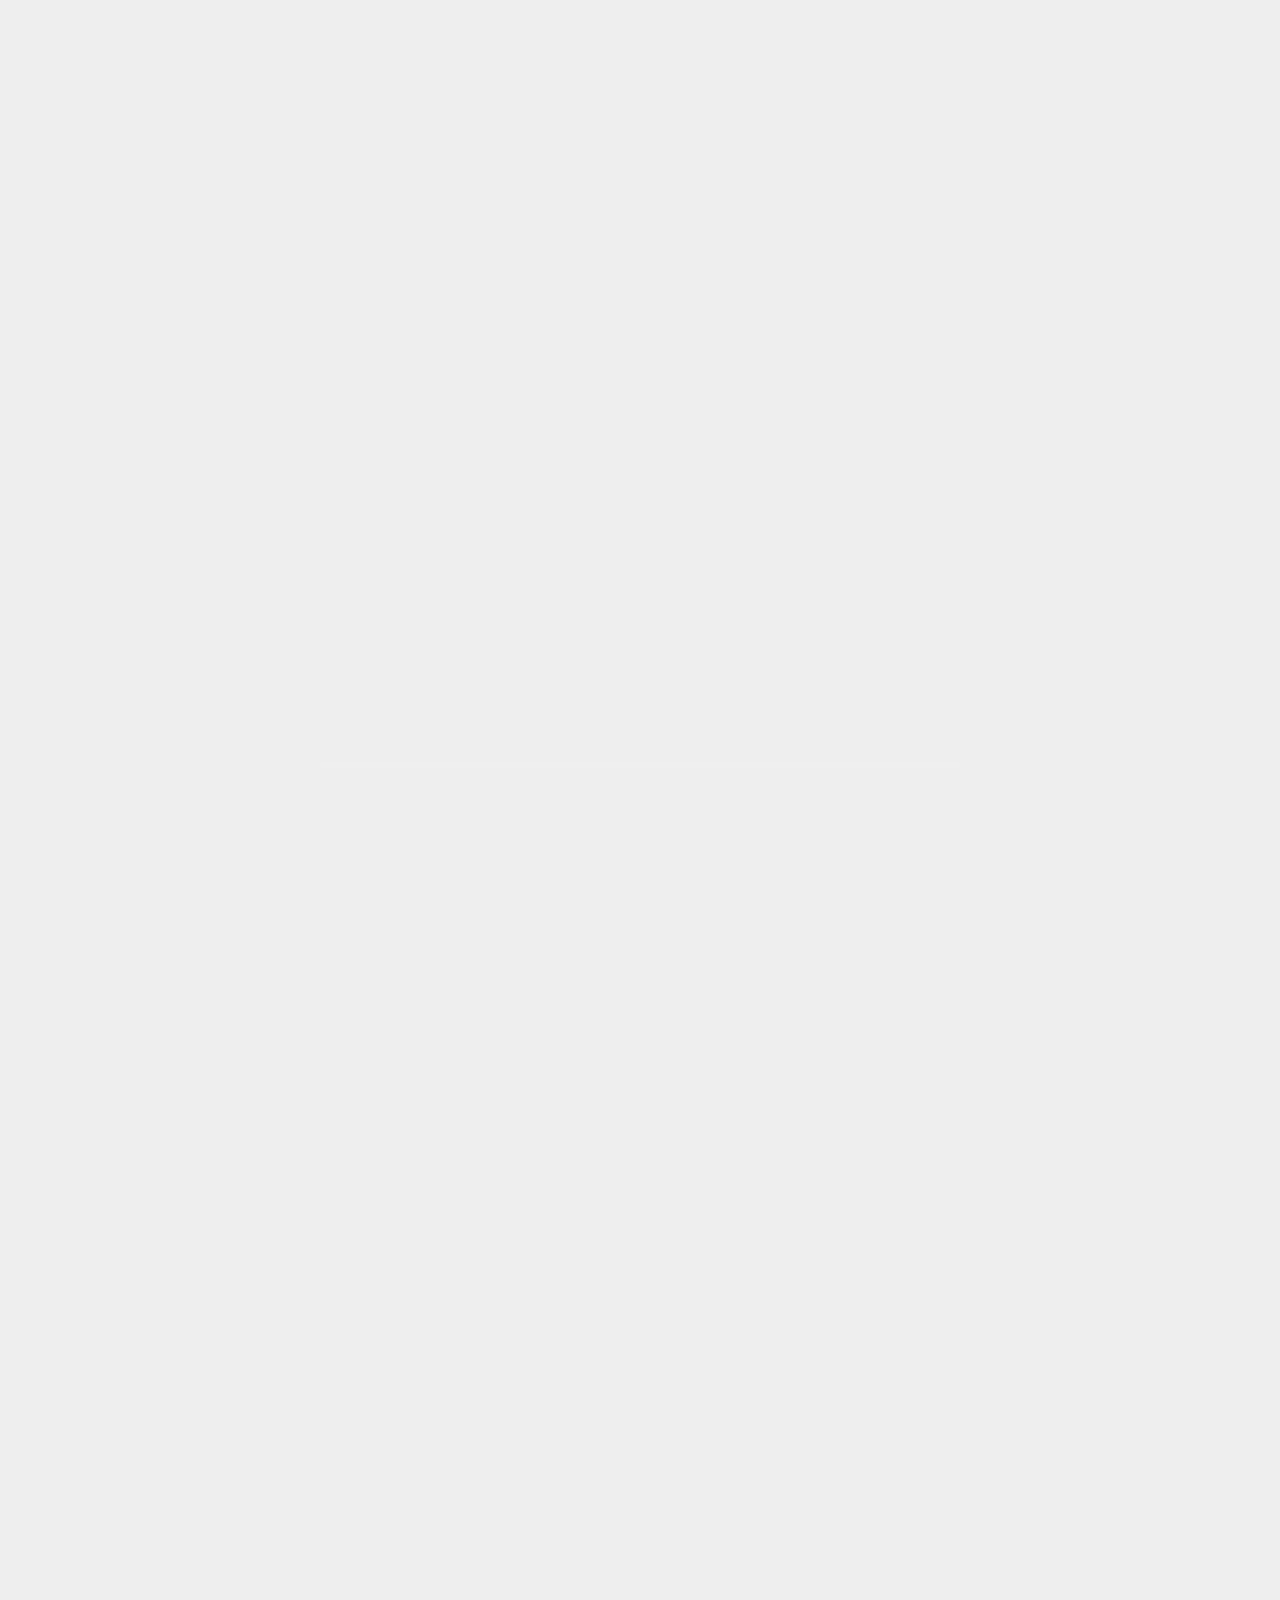
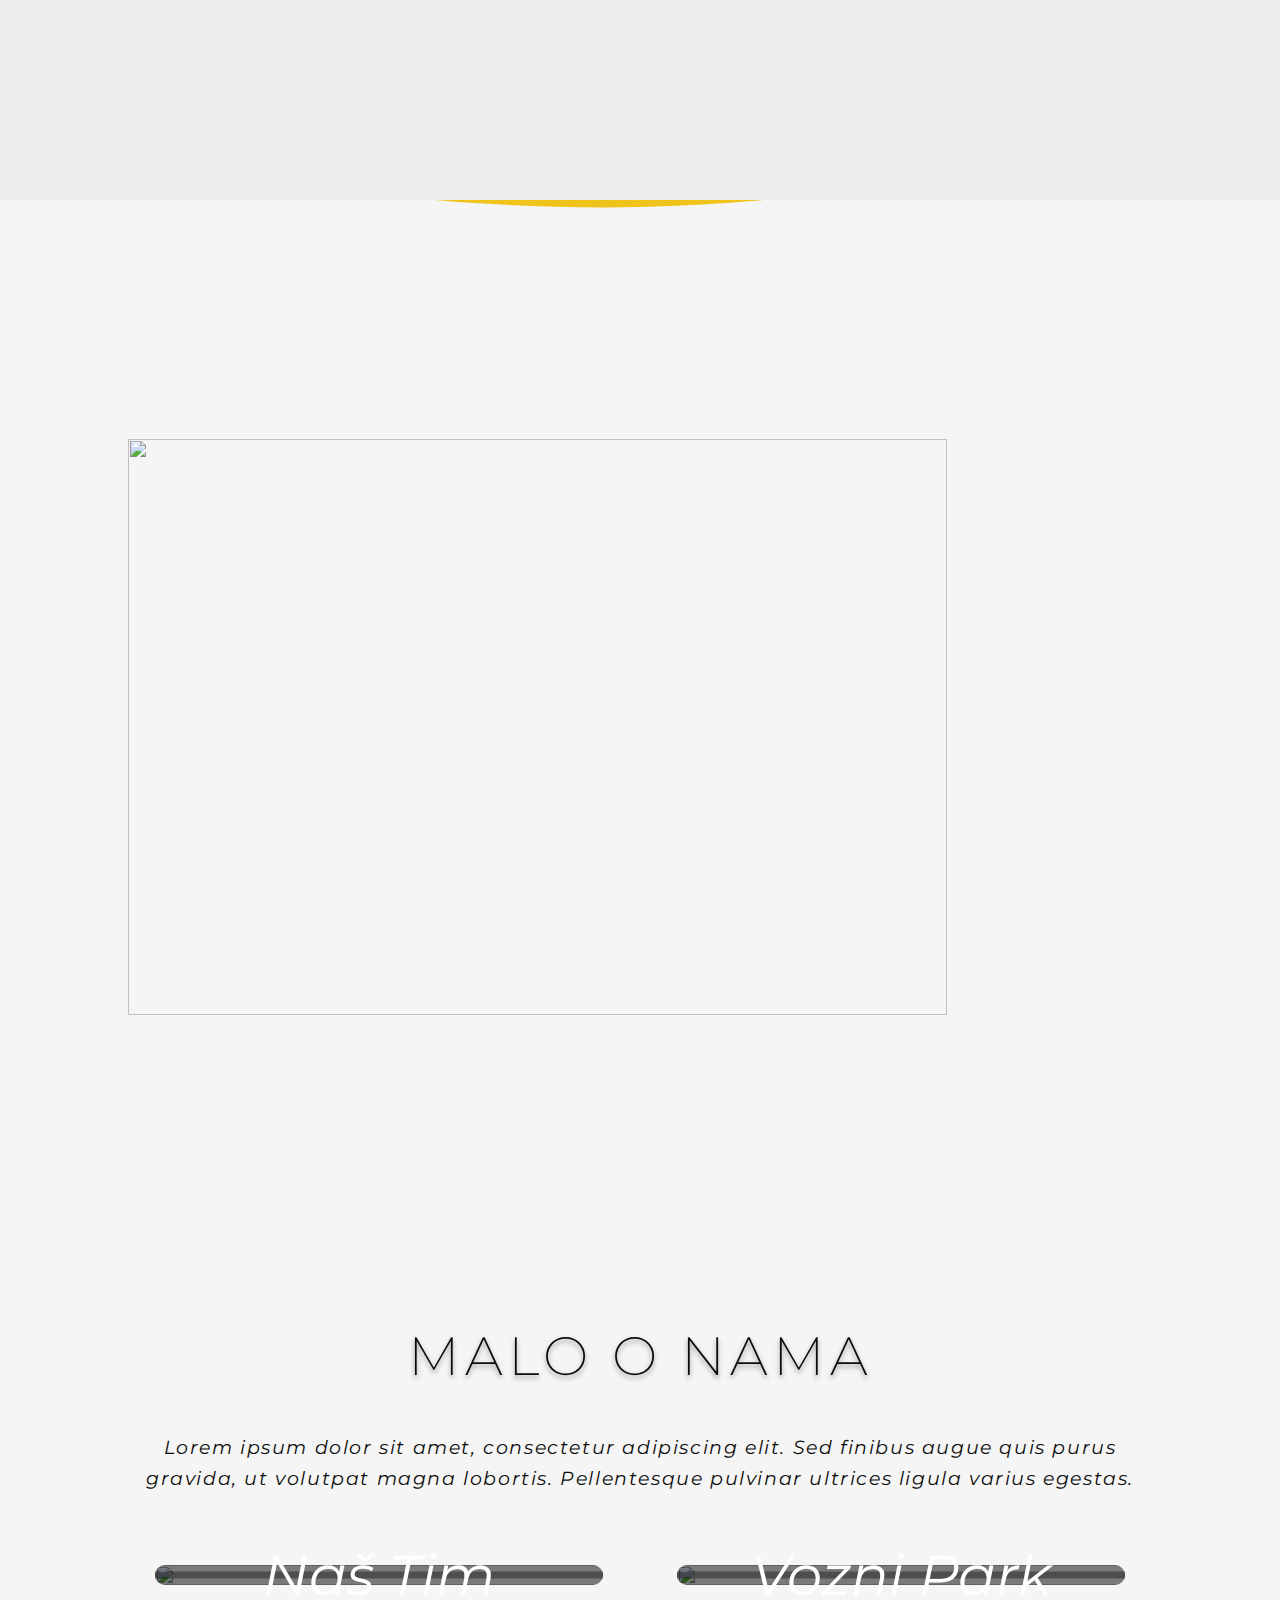
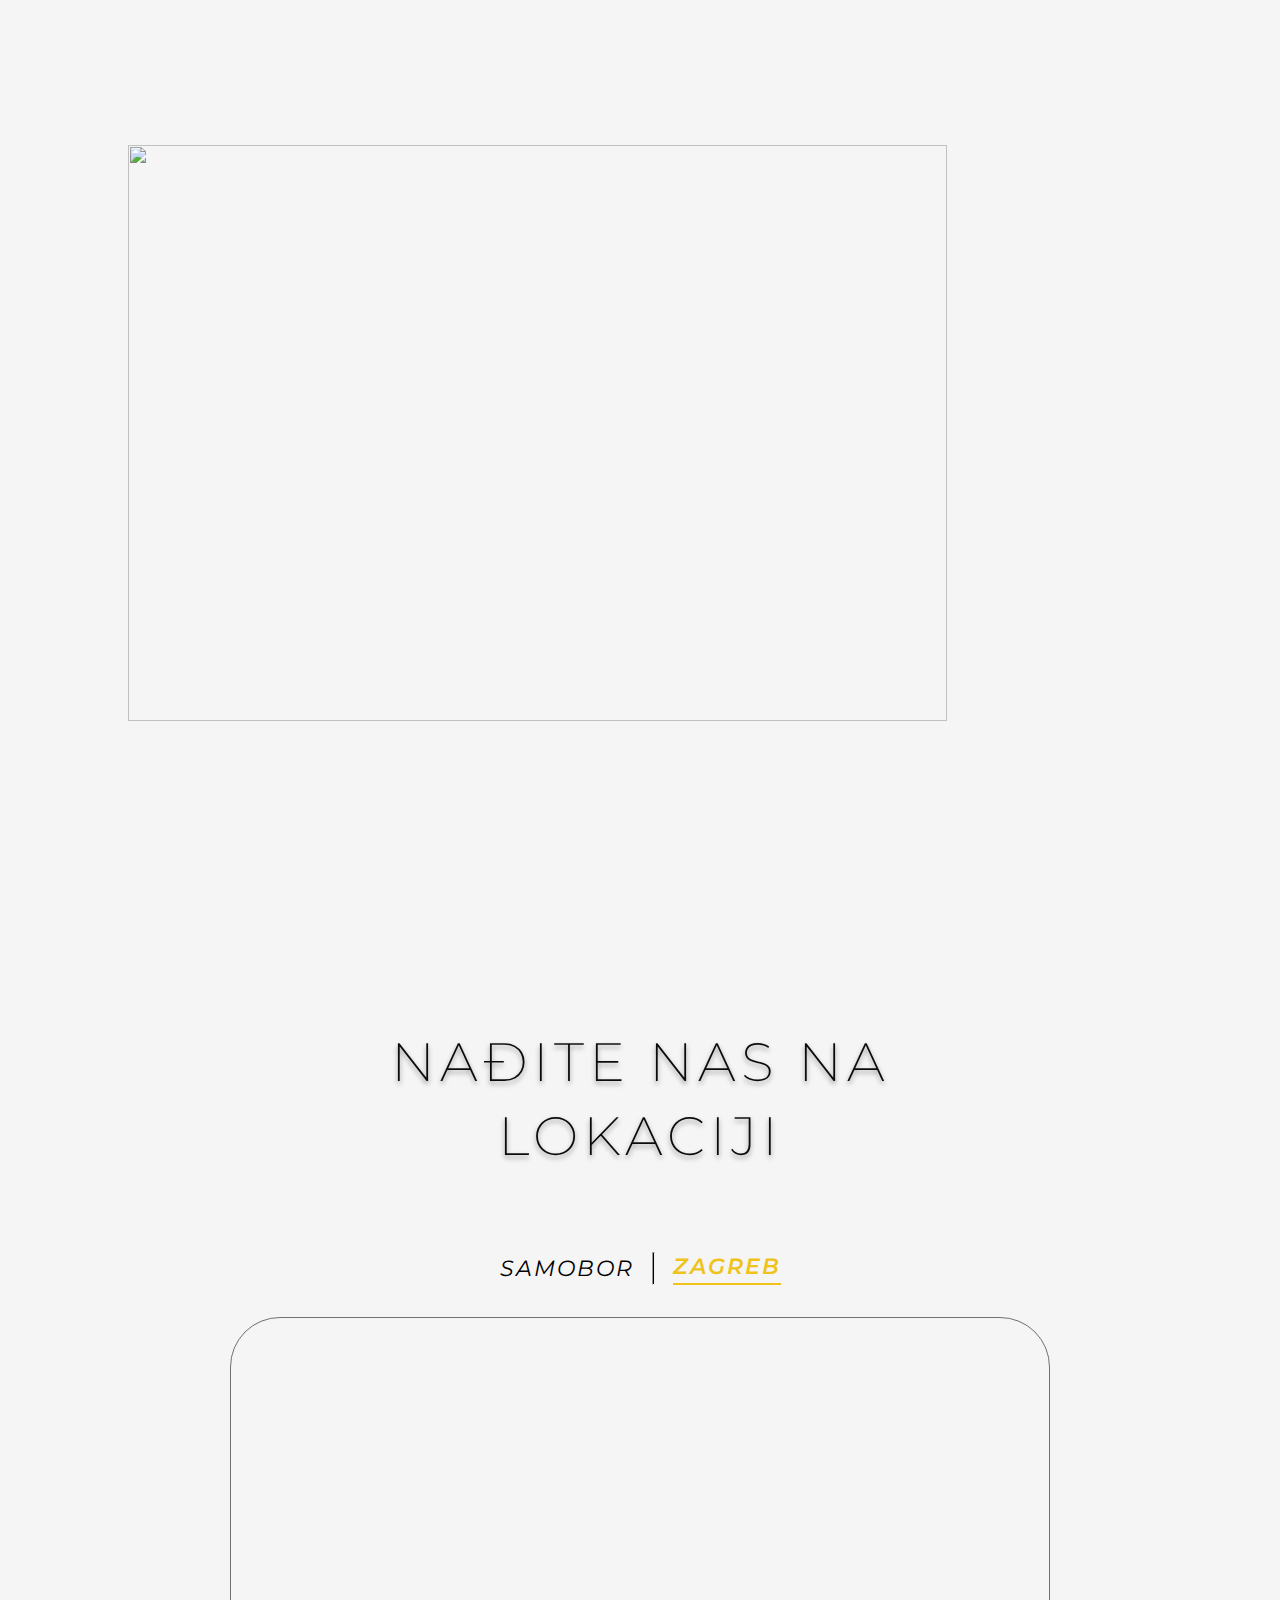
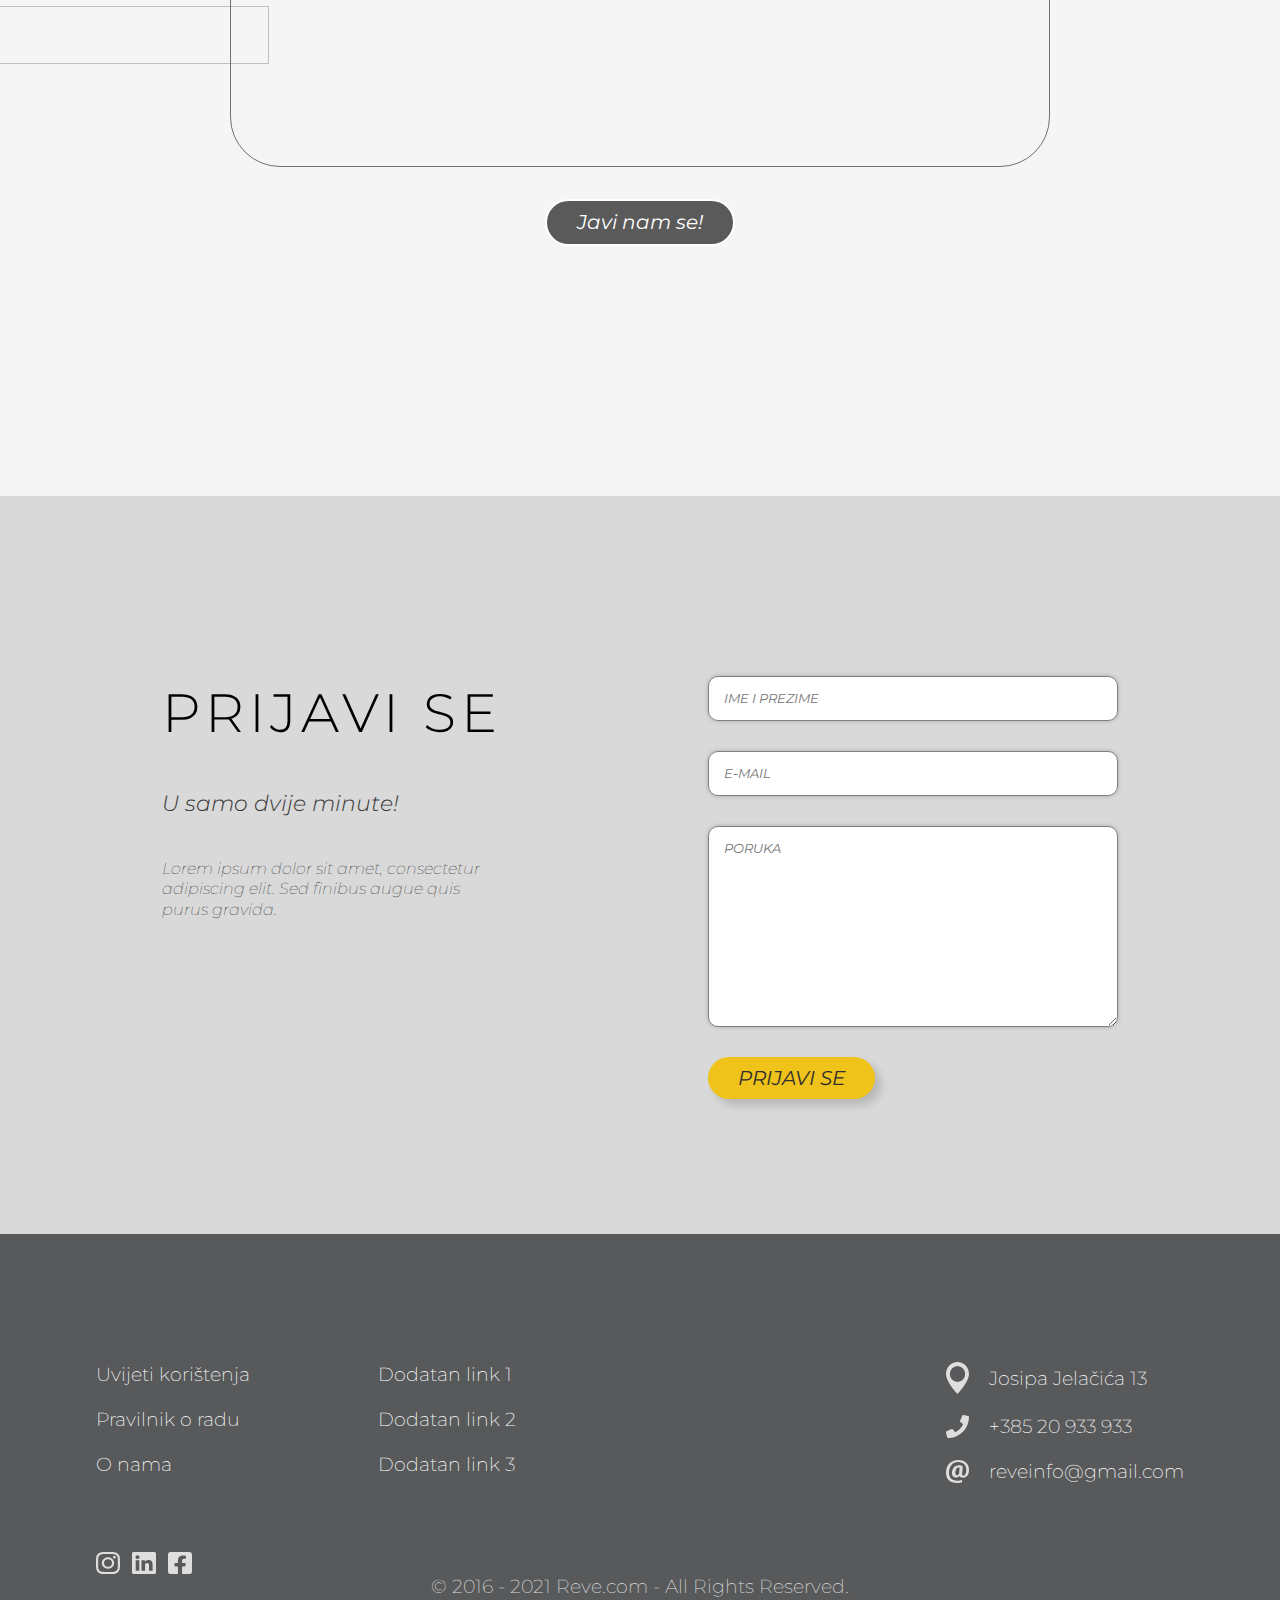
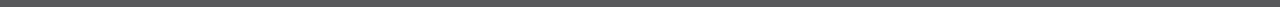
==== index.html @ e04210fb "Add files via upload" ====
<html lang="en">
<head>
    <meta charset="UTF-8">
    <meta http-equiv="X-UA-Compatible" content="IE=edge">
    <meta name="viewport" content="width=device-width, initial-scale=1.0">
    <title>Document</title>
    <link rel="stylesheet" href="css/style.css">
    <link rel="preconnect" href="https://fonts.googleapis.com">
    <link rel="preconnect" href="https://fonts.gstatic.com" crossorigin>
    <link href="https://fonts.googleapis.com/css2?family=Montserrat:ital,wght@0,300;0,400;0,500;1,200;1,300;1,400;1,500&display=swap" rel="stylesheet">

</head>
<body>






<div id="logo"  class="logoAnimation">
    <img src="Slike/LogoYellow.svg" alt="">
</div>



<!-- DESKTOP NAVIGATION-->

    <header>
        <a href="index.html"><img src="Slike/LogoYellow.svg" class="logoAnimation2" alt=""></a>
        <ul class="hide-for-tablet">
            <li><a class="active" href="index.html">Početna</a></li>
            <li><a href="oNama.html">O Nama</a></li>
            <li><a href="kontakt.html">Kontakti</a></li>
            <li><a href="vozniPark.html">Vozni park</a></li>
           
        </ul>
        <a class="mainCta hide-for-tablet" href="#prijava">Prijavi se</a>


    </header>
    <div id="btnHamburger" class="hamburgerMenu hide-for-desktop">
        <span></span>
        <span></span>
        <span></span>
    </div>
    <div class="backgroundAnimation"></div>

<!--  MOBILE NAVIGATION -->



    <!--  HAMBURGER MENU STYLE -->


    <div class="backgroundMobileMenu hide-for-desktop">
        <div>
            <ul class="mobileNav">
                <li><a href="index.html">Početna</a></li>
                <li><a href="oNama.html">O Nama</a></li>
                <li><a href="kontakt.html">Kontakti</a></li>
                <li><a href="vozniPark.html">Vozni park</a></li>
                <li><a href="prijaviSe.html">Prijavi se</a></li>
            </ul>
        </div>
    </div>




<div class="banner">
    <h1>POSTANI REVE</h1>
    <h1 id="yellowText">VOZAČ</h1>
    <p>Lorem ipsum dolor sit amet consectetur, adipisicing elit. Saepe ad aliquid fugit esse. 
        Perferendis, dolores! Itaque eveniet voluptate impedit nulla velit, modi sapiente vero recusandae sequi, necessitatibus accusamus dolores harum!
    </p>
    <div>
        <a class="mainCta" href="#prijava">Prijavi se</a>
        <a class="altCta" href="oNama.html">Saznaj Više</a>
    </div>
</div>




<!--  CONTENT SECTIONS -->
<div class="weave">
    <svg xmlns="http://www.w3.org/2000/svg" viewBox="0 0 1440 313">
        <path fill="#8585851e" fill-opacity="1" d="M0,288L48,272C96,256,192,224,288,197.3C384,171,480,149,576,165.3C672,181,768,235,864,250.7C960,267,1056,245,1152,250.7C1248,256,1344,288,1392,304L1440,320L1440,320L1392,320C1344,320,1248,320,1152,320C1056,320,960,320,864,320C768,320,672,320,576,320C480,320,384,320,288,320C192,320,96,320,48,320L0,320Z"></path>
      </svg>
</div>


<div class="backgroundAnimation"></div>


<div class="progress">
    <div class="progress-value"></div>
</div>



<div class="content">
    <h1 class="maxChar">PRIJAVI SE VEĆ DANAS</h1>
    <h3 class="bMg">BUDI SAM SVOJ ŠEF.</h3>

<div class="curved">
    <svg xmlns="http://www.w3.org/2000/svg"  viewBox="0 0 1440 313">
        <path fill="#EFC319" class="hide-for-mobile" fill-opacity="1" d="M0,160L120,138.7C240,117,480,75,720,90.7C960,107,1200,181,1320,218.7L1440,256L1440,320L1320,320C1200,320,960,320,720,320C480,320,240,320,120,320L0,320Z">
        </path>
    </svg>
    <div class="container container__cards pogodnosti">
        
        <div class="pogodnosti__card">
            <img src="Slike/Slikaprijava1.png" alt="">
            <div class="text">
                <h5>Brza prijava</h5>
                <p>Prijava u roku par 
                    minuta!</p>
            </div>
        </div>

        <div class="pogodnosti__card">  
            <img src="Slike/Slikaprijava2.png" alt="">
            <div class="text">
                <h5>45+ automobila</h5>
                <p>Biraj između 45 automobila 
                Iz našeg voznog parka</p>
            </div>
        </div>

        <div class="pogodnosti__card">
            <img src="Slike/Slikaprijava3.png" alt="">
            <div class="text">
                <h5>0-24</h5>
                <p>Sam biraš svoje radno
                    vrijeme</p>
            </div>
        </div>
    </div>
    <a href="oNama.html">    
            <button class="">
                Saznaj više!
            </button>
    </a>

    <svg xmlns="http://www.w3.org/2000/svg" class="rotatedWeave" viewBox="0 0 1440 313">

        <path fill="#EFC319" class="hide-for-mobile" fill-opacity="1" d="M0,192L120,165.3C240,139,480,85,720,80C960,75,1200,117,1320,138.7L1440,160L1440,320L1320,320C1200,320,960,320,720,320C480,320,240,320,120,320L0,320Z"></path></svg>
</div>
</div>
<img src="slike/LineDevider.svg" alt="" class="devider">


<div class="content">

    <h1>MALO O NAMA</h1>
    <p class="textAlignCenter">Lorem ipsum dolor sit amet, consectetur adipiscing elit. 
        Sed finibus augue quis purus gravida, ut volutpat magna lobortis. 
        Pellentesque pulvinar ultrices ligula varius egestas.
    </p>

    <div class="container container__links">
        <a href="oNama.html" class="box">
            <div class="textOverlay"></div>
            <h2>Naš Tim</h2>
            <img src="Slike/PeopleImg.png" alt="">
        </a>

        <a class="box" href="vozniPark.html">
            <div class="textOverlay"></div>
            <h2>Vozni Park</h2>
            <img src="Slike/CarImg.png" alt="">
        </a>
    </div>
</div>

<img src="slike/LineDevider.svg" alt="" class="devider">
<div class="content">

    <h1>NAĐITE NAS NA 
       <br>LOKACIJI</br></h1>

        <div class="locationButtons">
            <button class="locButton" id="samoborButton">SAMOBOR</button>
            <hr>

            <button class="locButton active" id="zagrebButton">ZAGREB</button>
        </div>

        <div class="map">
        <div id="samoborMap"> 
            <iframe src="https://www.google.com/maps/embed?pb=!1m18!1m12!1m3!1d89004.46456508526!2d15.638116497264134!3d45.80345690383869!2m3!1f0!2f0!3f0!3m2!1i1024!2i768!4f13.1!3m3!1m2!1s0x4765cade0a424095%3A0x400ad50862bb750!2sSamobor!5e0!3m2!1sen!2shr!4v1632937053299!5m2!1sen!2shr" width="100%" height="100%" style="border:0;" allowfullscreen="" loading="lazy"></iframe>
        </div>
        <div id="zagrebMap"> 
            <iframe src="https://www.google.com/maps/embed?pb=!1m18!1m12!1m3!1d177891.77679597988!2d15.824248265386561!3d45.84011036381783!2m3!1f0!2f0!3f0!3m2!1i1024!2i768!4f13.1!3m3!1m2!1s0x4765d692c902cc39%3A0x3a45249628fbc28a!2sZagreb!5e0!3m2!1sen!2shr!4v1632937194434!5m2!1sen!2shr" width="100%" height="100%" style="border:0;" allowfullscreen="" loading="lazy"></iframe>
        </div>
        </div>

            <button class="darkBtn poruka">Javi nam se!

            </button>
        
</div>
<div class="darkOverlay"></div>

<div class="porukaForm">

    <button class="formCloseButton">
        <div class="formCloseButton__line formCloseButton__line--first"></div>
    
        <div class="formCloseButton__line formCloseButton__line--second"></div>
    </button>

    <h2>Pošalji nam poruku</h2>
    <p class="porukaForm__phone"></p>

    <form class="porukaForm__info" action="" method="POST">
        <div class="formGroup">
            <div>
                <input type="text" placeholder="Ime i prezime" id="firstName" name="firstName">
            </div>
    
            <div>
                <input type="email" placeholder="E-mail" id="email" name="Email">
            </div>
            <div>
                <input type="phoneNumber" placeholder="Broj mobitela" id="brojMobitela" name="brojMobitela">
            </div>
        </div>

        <div class="formGroup">
            <textarea name="message" placeholder="Poruka" id="" cols="20" rows="10"></textarea>
        </div>   
    </form>
    <p>Naš Tim će ti odgovoriti u roku 24 sata!</p>
    <a href=""><button class="mainCta">Pošalji</button></a>


</div>



<div class="linije">
    <img src="Slike/Linije.svg" alt="">
</div>


    <div class="prijava" id="prijava">

        <div class="prijava__text">
            <h1>PRIJAVI SE</h1>
            <h5>U samo dvije minute!</h5>
            <p>Lorem ipsum dolor sit amet,
                 consectetur <br>adipiscing elit. Sed finibus augue quis <br>
                  purus gravida.</p>
            </p>
        </div>

        <form class="prijava__form" action="" method="POST">
            <div class="formGroup">
                <input type="text" placeholder="Ime i prezime" id="firstName" name="firstName">
            </div>

            <div class="formGroup">
                <input type="email" placeholder="E-mail" id="email" name="Email">
            </div>

            <div class="formGroup">
                <textarea name="message" placeholder="Poruka" id="" cols="20" rows="10"></textarea>
            </div>
            <a href=""><button class="mainCta">Prijavi se</button></a>
        </form>

    </div>

</div>

<footer class="footer">
    <img src="Slike/LogoReve-sivaSlova.svg" class="footerLogo" alt="">
    <div class="adresa">Josipa jelaćića 13</div>
    <div class="footer__top">
        <div class="footer__top__leftSide">
            <ul class="links">
                <li><a href="uvjetiKoristenja.html">Uvijeti korištenja</a></li>
                <li><a href="pravilnikORadu.html">Pravilnik o radu</a></li>
                <li><a href="oNama.html">O nama</a></li>
            </ul>
            <ul class="dodatniLinkovi">
                <li><a href="">Dodatan link 1</a></li>
                <li><a href="">Dodatan link 2</a></li>
                <li><a href="">Dodatan link 3</a></li>
            </ul>
        </div>

        <div class="footer__top__rightSide">
            <ul class="info">
                <li class="dodatniLinkovi">
                    <a href="https://www.google.com/maps/place/Ul.+bana+Josipa+Jela%C4%8Di%C4%87a+13,+10430,+Samobor/data=!4m2!3m1!1s0x4765cbf91024edfb:0xdd597de5a7063467?sa=X&ved=2ahUKEwjysNHrgcXzAhUHHxoKHdODCRUQ8gF6BAgUEAE" target=”_blank” >
                        <img src="Slike/LocationIcon.svg" alt="">
                        
                        <span>Josipa Jelačića 13</span>
                     </a>
                </li>

                <li>
                    <a href="https://wa.me/385913311806" target=”_blank”>
                        <img src="Slike/PhoneIcon.svg" alt="">
                        <span>+385 20 933 933</span> 
                    </a>
                </li>

                <li>
                    <a href="mailto:reveinfo@gmail.com" target=”_blank”>
                        <img src="Slike/MailIcon.svg" alt="">
                        <span>reveinfo@gmail.com</span>   
                    </a>
                </li>
            </ul>
        </div>


    </div>


    <div class="footer__bottom">
        <div class="socials">
            <a href="">
                <img src="Slike/InstagramIcon.svg" alt="">
            </a>
            <a href="">
                <img src="Slike/LinkedInIcon.svg" alt="">
            </a>
            <a href="">
                <img src="Slike/FacebookIcon.svg" alt="">
            </a>
        </div>
        <div class="copyright">
            <span>© 2016 - 2021 Reve.com - All Rights Reserved.</span>
        </div>

    </div>


</footer>


<script src="prijava.js"></script>
<script src="script.js"></script>
<script src="location.js"></script>
</body>
</html>
---- css/style.css ----
@charset "UTF-8";
:root {
  --fs-xl: clamp(3rem, 6vw + 1rem, 7.8rem);
  --fs-lg: clamp(1.5rem, 3vw + 1rem, 4.8rem);
  --fs: (3rem, 8vw + 1rem, 5rem);
  --fs-600: 3.5rem;
  --fs-500: 2.3rem;
  --fs-400:1.4rem;
  --fs-300:1.2rem;
}

@media (max-width: 63.9375em) {
  :root {
    --fs-600: 2.5rem;
    --fs-500: 2rem;
    --fs-400:1.2rem;
    --fs-300:0.8rem;
  }
}

@media (max-width: 39.9375em) {
  :root {
    --fs-600: 2.1rem;
    --fs-500: 1.7rem;
    --fs-400:1.1rem;
    --fs-300:0.7rem;
  }
}

* {
  padding: 0;
  margin: 0;
  vertical-align: baseline;
  line-height: 1.3;
  -webkit-box-sizing: border-box;
          box-sizing: border-box;
  scroll-behavior: smooth;
  font-family: "Montserrat", sans-serif;
}

body, html {
  width: 100%;
  height: 100%;
  margin: 0px;
  padding: 0px;
  background-color: #f5f5f5;
}

body.noscroll, html.noscroll {
  overflow: hidden;
}

a, a:visited, a:hover {
  text-decoration: none;
  cursor: pointer;
}

.flex {
  display: -webkit-box;
  display: -ms-flexbox;
  display: flex;
}

.flex-jc-sb {
  -webkit-box-pack: justify;
      -ms-flex-pack: justify;
          justify-content: space-between;
}

.flex-jc-e {
  -webkit-box-pack: space-evenly;
      -ms-flex-pack: space-evenly;
          justify-content: space-evenly;
}

.flex-jc-c {
  -webkit-box-pack: center;
      -ms-flex-pack: center;
          justify-content: center;
}

.flex-ai-c {
  -webkit-box-align: center;
      -ms-flex-align: center;
          align-items: center;
}

@media (max-width: 39.9375em) {
  .hide-for-mobile {
    display: none;
  }
}

@media (max-width: 63.9375em) {
  .hide-for-tablet {
    display: none;
  }
}

@media (min-width: 64em) {
  .hide-for-desktop {
    display: none;
  }
}

.bMg {
  margin-top: 20px;
  margin-bottom: 120px;
}

@media (max-width: 39.9375em) {
  .bMg {
    margin-bottom: 80px;
  }
}

.mainCta, .altCta {
  text-transform: uppercase;
  font-size: clamp(0.7rem, 1.6vw, 1.4rem);
  font-style: italic;
  border-radius: 50px;
  padding: 8px 30px 8px 30px;
  font-weight: 400;
  text-align: center;
  -webkit-box-shadow: 6px 6px 8px rgba(0, 0, 0, 0.16);
          box-shadow: 6px 6px 8px rgba(0, 0, 0, 0.16);
  border-width: 0;
}

@media (max-width: 39.9375em) {
  .mainCta, .altCta {
    margin: auto;
    min-width: 180px;
  }
}

.mainCta {
  color: #2d2d2d;
  background-color: #EFC319;
  cursor: pointer;
}

.mainCta:hover {
  background-color: #d3aa09;
}

.altCta {
  color: white;
  background-color: rgba(0, 0, 0, 0.315);
  cursor: pointer;
}

.altCta:hover {
  background-color: rgba(0, 0, 0, 0.534);
}

.textAlignCenter {
  text-align: center;
  margin: 40px auto;
  width: 80ch;
  letter-spacing: 1.6;
  line-height: 1.6;
  font-style: italic;
  font-size: var(--fs-300);
}

@media (max-width: 63.9375em) {
  .textAlignCenter {
    width: initial;
    margin: 2rem 4rem;
  }
}

@media (max-width: 39.9375em) {
  .textAlignCenter {
    margin: 2rem 2rem;
  }
}

.darkOverlay {
  position: fixed;
  top: 0;
  left: 0;
  width: 100vw;
  height: 500vh;
  background-color: rgba(0, 0, 0, 0.474);
  z-index: 4;
  display: none;
}

.devider {
  width: 80%;
  display: block;
  margin-left: auto;
  margin-right: auto;
}

@media (max-width: 39.9375em) {
  .devider {
    display: none;
  }
}

#deviderLine {
  margin-top: 50px;
}

.backgroundAnimation {
  position: fixed;
  height: 200vh;
  width: 100vw;
  top: 0;
  left: 0;
  background-color: #eeeeee;
  -webkit-animation: opacity 2.8s forwards;
          animation: opacity 2.8s forwards;
  z-index: 6;
  -webkit-transition: ease-in-out;
  transition: ease-in-out;
}

@-webkit-keyframes opacity {
  80% {
    opacity: 0.99;
  }
  100% {
    opacity: 0;
    visibility: hidden;
  }
}

@keyframes opacity {
  80% {
    opacity: 0.99;
  }
  100% {
    opacity: 0;
    visibility: hidden;
  }
}

.logoAnimation {
  position: fixed;
  width: 70vw;
  top: 50%;
  left: 50%;
  -webkit-transform: translate(-50%, -50%);
          transform: translate(-50%, -50%);
  -webkit-animation: logoAnimation 2.6s forwards ease-in-out;
          animation: logoAnimation 2.6s forwards ease-in-out;
  z-index: 7;
}

@-webkit-keyframes logoAnimation {
  60% {
    width: 70vw;
    top: 50%;
    left: 50%;
    -webkit-transform: translate(-50%, -50%);
            transform: translate(-50%, -50%);
    opacity: 0.9;
  }
  99% {
    -webkit-transform: none;
            transform: none;
  }
  100% {
    width: clamp(5rem, 16vw, 7rem);
    top: 0em;
    left: 100px;
    opacity: 0;
  }
}

@keyframes logoAnimation {
  60% {
    width: 70vw;
    top: 50%;
    left: 50%;
    -webkit-transform: translate(-50%, -50%);
            transform: translate(-50%, -50%);
    opacity: 0.9;
  }
  99% {
    -webkit-transform: none;
            transform: none;
  }
  100% {
    width: clamp(5rem, 16vw, 7rem);
    top: 0em;
    left: 100px;
    opacity: 0;
  }
}

.logoAnimation2 {
  position: relative;
  width: clamp(6rem, 16vw, 7.5rem);
  -webkit-animation: logoAnimation2 2.6s forwards ease;
          animation: logoAnimation2 2.6s forwards ease;
  opacity: 0;
  -webkit-transition: 0.6s;
  transition: 0.6s;
}

@-webkit-keyframes logoAnimation2 {
  90% {
    opacity: 0.01;
  }
  100% {
    opacity: 1;
  }
}

@keyframes logoAnimation2 {
  90% {
    opacity: 0.01;
  }
  100% {
    opacity: 1;
  }
}

.has-fade {
  visibility: hidden;
}

@-webkit-keyframes fade-in {
  from {
    visibility: hidden;
    opacity: 0;
  }
  1% {
    visibility: visible;
    opacity: 0;
  }
  to {
    visibility: visible;
    opacity: 1;
  }
}

@keyframes fade-in {
  from {
    visibility: hidden;
    opacity: 0;
  }
  1% {
    visibility: visible;
    opacity: 0;
  }
  to {
    visibility: visible;
    opacity: 1;
  }
}

.fade-in {
  -webkit-animation: fade-in 300ms ease-in-out forwards;
          animation: fade-in 300ms ease-in-out forwards;
}

@-webkit-keyframes fade-out {
  from {
    visibility: visible;
    opacity: 1;
  }
  99% {
    opacity: 0;
    visibility: visible;
  }
  to {
    opacity: 0;
    visibility: hidden;
  }
}

@keyframes fade-out {
  from {
    visibility: visible;
    opacity: 1;
  }
  99% {
    opacity: 0;
    visibility: visible;
  }
  to {
    opacity: 0;
    visibility: hidden;
  }
}

.fade-out {
  -webkit-animation: fade-out 300ms ease-in-out forwards;
          animation: fade-out 300ms ease-in-out forwards;
}

.progress {
  background: rgba(255, 255, 255, 0.1);
  -webkit-box-pack: start;
      -ms-flex-pack: start;
          justify-content: flex-start;
  -webkit-box-align: center;
      -ms-flex-align: center;
          align-items: center;
  border-radius: 50px;
  top: 85%;
  left: 50%;
  -webkit-transform: translate(-50%, -50%);
          transform: translate(-50%, -50%);
  position: fixed;
  -webkit-animation: load2 2s normal forwards;
          animation: load2 2s normal forwards;
  display: -webkit-box;
  display: -ms-flexbox;
  display: flex;
  height: 7px;
  width: 50vw;
  z-index: 1000;
  display: block;
}

@media (max-width: 39.9375em) {
  .progress {
    top: 65%;
    width: 70vw;
  }
}

.progress-value {
  -webkit-animation: load 2s normal forwards;
          animation: load 2s normal forwards;
  -webkit-box-shadow: 0 10px 40px -10px #fff;
          box-shadow: 0 10px 40px -10px #fff;
  border-radius: 50px;
  background: #EFC319;
  height: 7px;
  width: 0;
}

@-webkit-keyframes load {
  0% {
    width: 0;
    display: none;
  }
  1% {
    display: block;
  }
  80% {
    opacity: 0.8;
  }
  90% {
    width: 100%;
    opacity: 0;
  }
  100% {
    display: none;
    opacity: 0;
  }
}

@keyframes load {
  0% {
    width: 0;
    display: none;
  }
  1% {
    display: block;
  }
  80% {
    opacity: 0.8;
  }
  90% {
    width: 100%;
    opacity: 0;
  }
  100% {
    display: none;
    opacity: 0;
  }
}

@-webkit-keyframes load2 {
  0% {
    display: none;
    opacity: 1;
  }
  1% {
    display: block;
  }
  90% {
    opacity: 0.8;
  }
  100% {
    display: none;
    opacity: 0;
  }
}

@keyframes load2 {
  0% {
    display: none;
    opacity: 1;
  }
  1% {
    display: block;
  }
  90% {
    opacity: 0.8;
  }
  100% {
    display: none;
    opacity: 0;
  }
}

.mobileNav {
  display: none;
  position: fixed;
  text-align: center;
  top: 55%;
  left: 0%;
  -webkit-transform: translate(-50%, -50%);
          transform: translate(-50%, -50%);
  z-index: 5;
  text-align: left;
  -webkit-box-pack: center;
      -ms-flex-pack: center;
          justify-content: center;
  -webkit-animation: mobileMenu 0.6s normal forwards;
          animation: mobileMenu 0.6s normal forwards;
}

@-webkit-keyframes mobileMenu {
  0% {
    left: 0%;
  }
  100% {
    left: 50%;
  }
}

@keyframes mobileMenu {
  0% {
    left: 0%;
  }
  100% {
    left: 50%;
  }
}

.mobileNav a:-webkit-any-link {
  color: #383838;
}

.mobileNav li {
  margin-bottom: 2rem;
  font-size: var(--fs-500);
  list-style-type: none;
  position: relative;
  font-style: italic;
}

.content {
  position: relative;
  margin: 10rem 0px;
  color: #0B0B0B;
}

@media (max-width: 63.9375em) {
  .content {
    margin-bottom: 4rem;
  }
}

@media (max-width: 39.9375em) {
  .content {
    margin-bottom: 3.5rem;
  }
}

.content h1, .content h3 {
  margin-left: auto;
  margin-right: auto;
  text-align: center;
}

.content h1 {
  font-size: var(--fs-lg);
  line-height: 1.35;
  letter-spacing: 5;
  font-weight: 200;
  text-shadow: 0px 3px 5px rgba(0, 0, 0, 0.418);
  color: #0B0B0B;
}

@media (max-width: 39.9375em) {
  .content h1 {
    font-size: var(--fs-600);
    text-align: center;
    padding: 0px 20px;
  }
}

.content h3 {
  font-size: var(--fs-300);
  font-weight: 400;
  font-style: italic;
  text-transform: uppercase;
}

@media (max-width: 39.9375em) {
  .content .maxChar {
    max-width: 12ch;
    padding: 0 20px;
  }
}

.content .curved {
  position: relative;
}

.content .curved button {
  position: absolute;
  top: 75%;
  left: 50%;
  -webkit-transform: translate(-50%, -50%);
          transform: translate(-50%, -50%);
  z-index: 1;
  color: white;
  background-color: rgba(0, 0, 0, 0.115);
  border: 2px solid white;
  text-transform: uppercase;
  font-size: clamp(0.7rem, 1.6vw, 1.4rem);
  font-style: italic;
  font-weight: 400;
  border-radius: 50px;
  padding: 8px 30px 8px 30px;
  cursor: pointer;
}

.content .curved button:hover {
  background-color: rgba(0, 0, 0, 0.322);
}

@media (max-width: 39.9375em) {
  .content .curved button {
    top: initial;
    bottom: 10px;
    width: 180px;
  }
}

.content .curved svg {
  display: block;
}

@media (max-width: 39.9375em) {
  .content .curved svg {
    display: none;
  }
}

.content .curved .rotatedWeave {
  -webkit-transform: rotate(180deg);
          transform: rotate(180deg);
}

.content .curved .pogodnosti {
  background-color: #EFC319;
}

@media (max-width: 39.9375em) {
  .content .curved .pogodnosti {
    background-color: white;
  }
}

.content .curved .pogodnosti__card {
  width: 23%;
  display: -webkit-box;
  display: -ms-flexbox;
  display: flex;
  -webkit-box-orient: vertical;
  -webkit-box-direction: normal;
      -ms-flex-direction: column;
          flex-direction: column;
  margin-top: -25%;
}

@media (max-width: 63.9375em) {
  .content .curved .pogodnosti__card {
    margin-right: 30px;
    margin-left: 30px;
  }
}

@media (max-width: 39.9375em) {
  .content .curved .pogodnosti__card {
    width: 100%;
    padding: 60px 60px;
    margin: 0 auto;
  }
}

.content .curved .pogodnosti__card img {
  width: 100%;
  margin-left: auto;
  margin-right: auto;
  border-radius: 50px;
  cursor: pointer;
}

.content .curved .pogodnosti__card .text {
  width: 100%;
  color: #0B0B0B;
}

@media (max-width: 39.9375em) {
  .content .curved .pogodnosti__card .text {
    margin-bottom: 40px;
  }
}

.content .curved .pogodnosti__card .text h5 {
  margin: 20px 0px;
  font-weight: 500;
  font-style: italic;
  font-size: clamp(1.2rem, 2.3vw, 2.3rem);
}

@media (max-width: 39.9375em) {
  .content .curved .pogodnosti__card .text h5 {
    margin: 10px 10px 20px 10px;
  }
}

.content .curved .pogodnosti__card .text p {
  font-size: clamp(0.8rem, 1.8vw, 1.8rem);
  font-weight: 300;
}

.content .curved .pogodnosti__card .text h5, .content .curved .pogodnosti__card .text p {
  text-align: center;
  margin-left: auto;
  margin-right: auto;
}

@media (max-width: 39.9375em) {
  .content .curved .pogodnosti > :nth-child(1) {
    background-color: #EFC319;
  }
}

@media (max-width: 39.9375em) {
  .content .curved .pogodnosti > :nth-child(2) {
    background-color: white;
  }
}

@media (max-width: 39.9375em) {
  .content .curved .pogodnosti > :nth-child(3) {
    background-color: #96AFC1;
  }
}

.content .container {
  display: -webkit-box;
  display: -ms-flexbox;
  display: flex;
  -webkit-box-pack: space-evenly;
      -ms-flex-pack: space-evenly;
          justify-content: space-evenly;
  width: 100%;
  padding: 0 80px;
}

@media (max-width: 63.9375em) {
  .content .container {
    padding: 0px 0px;
  }
}

@media (max-width: 39.9375em) {
  .content .container {
    -webkit-box-orient: vertical;
    -webkit-box-direction: normal;
        -ms-flex-direction: column;
            flex-direction: column;
    padding: 0px 0px;
  }
}

.content .container .box {
  width: 40%;
  margin-top: 2rem;
  position: relative;
  cursor: pointer;
}

.content .container .box img {
  border-radius: 40px;
}

.content .container .box::after {
  content: "";
  position: absolute;
  display: block;
  width: 100%;
  top: 0;
  left: 0;
  right: 0;
  bottom: 0;
  background-color: rgba(0, 0, 0, 0.5);
  border-radius: 40px;
}

.content .container .box .textOverlay {
  position: absolute;
  display: block;
  width: 100%;
  height: 35%;
  top: 50%;
  left: 50%;
  background-color: rgba(0, 0, 0, 0.36);
  -webkit-transform: translate(-50%, -50%);
          transform: translate(-50%, -50%);
}

.content .container .box h2 {
  position: absolute;
  top: 50%;
  left: 50%;
  -webkit-transform: translate(-50%, -50%);
          transform: translate(-50%, -50%);
  color: white;
  font-style: italic;
  font-size: var(--fs-600);
  width: 100%;
  font-weight: 400;
  text-align: center;
  z-index: 1;
}

@media (max-width: 39.9375em) {
  .content .container .box {
    margin: auto;
    width: 80%;
    margin-top: auto;
  }
  .content .container .box:nth-child(2) {
    margin-top: 2rem;
  }
}

.content .container .box img {
  width: 100%;
}

.content .locationButtons {
  text-align: center;
  display: -webkit-box;
  display: -ms-flexbox;
  display: flex;
  -webkit-box-orient: horizontal;
  -webkit-box-direction: normal;
      -ms-flex-direction: row;
          flex-direction: row;
  -webkit-box-pack: center;
      -ms-flex-pack: center;
          justify-content: center;
  margin-top: 80px;
}

.content .locationButtons hr {
  width: 3px;
  background-color: black;
}

.content .locationButtons .locButton {
  border: none;
  margin-left: 18px;
  margin-right: 18px;
  font-size: var(--fs-400);
  background-color: #f5f5f5;
  font-style: italic;
  letter-spacing: 2;
  cursor: pointer;
}

.content .locationButtons .active {
  color: #EFC319;
  font-weight: 600;
  padding-bottom: 2px;
  border-bottom: 2px solid #EFC319;
}

.content .darkBtn {
  color: white;
  display: block;
  background-color: #5A5A5A;
  border: 2px solid white;
  font-size: clamp(0.7rem, 1.6vw, 1.4rem);
  font-style: italic;
  font-weight: 400;
  border-radius: 50px;
  padding: 8px 30px 8px 30px;
  margin-top: 2rem;
  margin-right: auto;
  margin-left: auto;
  cursor: pointer;
}

.content .darkBtn:hover {
  background-color: #8f8f8f;
}

.map {
  width: 64vw;
  height: 50vh;
  margin-right: auto;
  margin-left: auto;
  border: 1px solid #707070;
  border-radius: 50px;
  margin-top: 2rem;
}

@media (max-width: 63.9375em) {
  .map {
    width: 90%;
  }
}

.map iframe {
  border-radius: 50px;
}

.map #samoborMap {
  display: none;
  cursor: pointer;
}

.map #zagrebMap {
  display: block;
  cursor: pointer;
}

.linije {
  position: relative;
  display: block;
  width: 100%;
  height: 10vh;
  z-index: -1;
}

@media (max-width: 39.9375em) {
  .linije {
    display: none;
  }
}

.linije img {
  position: absolute;
  width: 80%;
  left: -550px;
  top: -400px;
}

@media (max-width: 63.9375em) {
  .linije img {
    top: -120px;
    left: -150px;
  }
}

.linesOnSide {
  display: -webkit-box;
  display: -ms-flexbox;
  display: flex;
  -webkit-box-align: center;
      -ms-flex-align: center;
          align-items: center;
  color: black;
}

.linesOnSide:before, .linesOnSide:after {
  -webkit-box-flex: 1;
      -ms-flex: 1;
          flex: 1;
  height: 3px;
  content: "";
  background-color: black;
}

.linesOnSide:before {
  margin-right: 125px;
}

.linesOnSide:after {
  margin-left: 125px;
}

header {
  position: fixed;
  top: 0;
  left: 0;
  width: 100%;
  display: -webkit-box;
  display: -ms-flexbox;
  display: flex;
  -webkit-box-pack: justify;
      -ms-flex-pack: justify;
          justify-content: space-between;
  -webkit-box-align: center;
      -ms-flex-align: center;
          align-items: center;
  padding: 5px 70px;
  background: #eeeeee;
  z-index: 3;
  height: 110px;
  -webkit-transition: 0.3s ease-in-out;
  transition: 0.3s ease-in-out;
}

@media (max-width: 39.9375em) {
  header {
    padding: 5px 40px;
    height: 70px;
  }
}

header.sticky {
  -webkit-transition: 0.3s ease-in-out;
  transition: 0.3s ease-in-out;
  height: 90px;
}

@media (max-width: 39.9375em) {
  header.sticky {
    height: 70px;
    padding: 0px 40px;
  }
}

header .logo {
  position: relative;
  width: clamp(6rem, 16vw, 7.5rem);
}

header ul {
  position: relative;
  display: -webkit-box;
  display: -ms-flexbox;
  display: flex;
  -webkit-box-pack: center;
      -ms-flex-pack: center;
          justify-content: center;
  -webkit-box-align: center;
      -ms-flex-align: center;
          align-items: center;
}

header ul li {
  position: relative;
  list-style: none;
}

header ul li a {
  position: relative;
  margin: 0 25px;
  font-family: "Merriweather", serif;
  font-style: italic;
  font-weight: 300;
  color: #383838;
  font-size: var(--fs-400);
}

header ul li a:hover {
  color: #EFC319;
  font-weight: 400;
}

header ul li a::after {
  content: '';
  position: absolute;
  left: 0;
  bottom: -5px;
  width: 100%;
  height: 1.6px;
  background: #EFC319;
  -webkit-transform: scaleX(0);
  transform: scaleX(0);
  -webkit-transform-origin: right;
  transform-origin: right;
  -webkit-transition: -webkit-transform 300ms ease-in;
  transition: -webkit-transform 300ms ease-in;
  transition: transform 300ms ease-in;
  transition: transform 300ms ease-in, -webkit-transform 300ms ease-in;
  border-radius: 1rem;
}

header ul li a:hover::after {
  -webkit-transform: scaleX(1);
  transform: scaleX(1);
  -webkit-transform-origin: left;
  transform-origin: left;
}

header ul .active {
  color: #EFC319;
  font-weight: 500;
  position: relative;
}

header ul .active::after {
  content: '';
  position: absolute;
  left: -1px;
  bottom: -5px;
  width: 100%;
  height: 1.6px;
  background: #EFC319;
  -webkit-transform: scaleX(1);
  transform: scaleX(1);
  -webkit-transform-origin: right;
  transform-origin: right;
  -webkit-transition: -webkit-transform 300ms ease-in;
  transition: -webkit-transform 300ms ease-in;
  transition: transform 300ms ease-in;
  transition: transform 300ms ease-in, -webkit-transform 300ms ease-in;
  border-radius: 1rem;
}

.hamburgerMenu {
  position: fixed;
  right: 5.5rem;
  top: 2.8rem;
  z-index: 5;
}

@media (max-width: 39.9375em) {
  .hamburgerMenu {
    top: 1.5rem;
    right: 2.5rem;
    -webkit-transition: 0.3s ease;
    transition: 0.3s ease;
  }
}

.hamburgerMenu > span {
  display: block;
  width: 35px;
  height: 3px;
  background-color: black;
  margin: 5px auto;
  -webkit-transition: all 0.3s ease-in-out;
  transition: all 0.3s ease-in-out;
}

.scrolled {
  top: 35px;
  right: 80px;
  -webkit-transition: 0.3s ease-in-out;
  transition: 0.3s ease-in-out;
}

@media (max-width: 39.9375em) {
  .scrolled {
    top: 1.5rem;
    right: 2.5rem;
    -webkit-transition: 0.3s ease;
    transition: 0.3s ease;
  }
}

.isActive > span:first-child {
  -webkit-transform: translateY(8px) rotate(45deg);
  transform: translateY(8px) rotate(45deg);
}

.isActive > span:nth-child(2) {
  opacity: 0;
}

.isActive > span:last-child {
  -webkit-transform: translateY(-8px) rotate(-45deg);
  transform: translateY(-8px) rotate(-45deg);
}

.backgroundMobileMenu {
  position: fixed;
  top: 0;
  left: 0;
  width: 100%;
  height: 500vh;
  background-color: #ffd518;
  z-index: 4;
  display: none;
}

.banner {
  width: 100%;
  height: auto;
  position: relative;
  text-align: center;
  -webkit-box-align: center;
      -ms-flex-align: center;
          align-items: center;
  display: -webkit-box;
  display: -ms-flexbox;
  display: flex;
  -webkit-box-orient: vertical;
  -webkit-box-direction: normal;
      -ms-flex-direction: column;
          flex-direction: column;
  -webkit-box-pack: center;
      -ms-flex-pack: center;
          justify-content: center;
  padding: 200px 0px 0px 0px;
  background-color: #8585851e;
}

@media (max-width: 39.9375em) {
  .banner {
    padding: 120px 0 0 0;
  }
}

.banner h1, .banner p {
  position: relative;
  z-index: 1;
  color: #0B0B0B;
  font-weight: 500;
}

.banner h1 {
  padding: 0 15px;
  font-size: var(--fs-xl);
}

.banner #yellowText {
  color: #EFC319;
  line-height: 1;
}

.banner p {
  margin: 40px 0 40px 0;
  font-size: var(--fs-300);
  line-height: 1.9;
  letter-spacing: 1.8;
  font-weight: 400;
  width: 80%;
}

.banner div {
  width: 40%;
  display: -webkit-box;
  display: -ms-flexbox;
  display: flex;
  -ms-flex-pack: distribute;
      justify-content: space-around;
  margin: 0 auto;
  position: relative;
  z-index: 1;
}

@media (max-width: 39.9375em) {
  .banner div {
    width: 100%;
  }
}

@media (max-width: 39.9375em) {
  .banner div a {
    margin-bottom: 6px;
  }
}

@media (max-width: 39.9375em) {
  .banner div {
    -webkit-box-orient: vertical;
    -webkit-box-direction: normal;
        -ms-flex-direction: column;
            flex-direction: column;
  }
}

.weave {
  display: relative;
  -webkit-transform: rotate(180deg);
          transform: rotate(180deg);
}

.prijava {
  padding: 20vh 10vw 15vh 10vw;
  background-color: #D9D9D9;
  position: relative;
  display: -webkit-box;
  display: -ms-flexbox;
  display: flex;
  -webkit-box-orient: horizontal;
  -webkit-box-direction: normal;
      -ms-flex-direction: row;
          flex-direction: row;
  -webkit-box-pack: space-evenly;
      -ms-flex-pack: space-evenly;
          justify-content: space-evenly;
}

@media (max-width: 63.9375em) {
  .prijava {
    padding: 15vh 1.5rem 15vh 1.5rem;
  }
}

@media (max-width: 39.9375em) {
  .prijava {
    -webkit-box-orient: vertical;
    -webkit-box-direction: normal;
        -ms-flex-direction: column;
            flex-direction: column;
  }
}

.prijava__text {
  display: -webkit-box;
  display: -ms-flexbox;
  display: flex;
  -webkit-box-orient: vertical;
  -webkit-box-direction: normal;
      -ms-flex-direction: column;
          flex-direction: column;
  width: 50%;
}

@media (max-width: 63.9375em) {
  .prijava__text {
    width: 45%;
  }
}

@media (max-width: 39.9375em) {
  .prijava__text {
    width: 100%;
  }
}

.prijava__text h1, .prijava__text h5, .prijava__text p {
  text-align: left;
  margin-bottom: 40px;
}

@media (max-width: 39.9375em) {
  .prijava__text h1, .prijava__text h5, .prijava__text p {
    text-align: center;
  }
}

.prijava__text h1 {
  font-size: var(--fs-lg);
  line-height: 1.35;
  letter-spacing: 5;
  font-weight: 300;
}

.prijava__text h5 {
  font-style: italic;
  font-weight: 300;
  font-size: var(--fs-400);
  color: #383838;
}

.prijava__text p {
  font-style: italic;
  font-weight: 100;
}

.prijava__form {
  width: 40%;
}

@media (max-width: 63.9375em) {
  .prijava__form {
    width: 45%;
  }
}

@media (max-width: 39.9375em) {
  .prijava__form {
    width: 90%;
    margin-left: auto;
    margin-right: auto;
  }
}

.prijava__form .formGroup {
  width: 100%;
  margin-bottom: 30px;
  border-radius: 10px;
  -webkit-box-shadow: 0px 0px 4px rgba(0, 0, 0, 0.226);
          box-shadow: 0px 0px 4px rgba(0, 0, 0, 0.226);
}

.prijava__form .formGroup input, .prijava__form .formGroup textarea {
  width: 100%;
  padding: 0.8rem;
  padding-left: 15px;
  border: 1px solid gray;
  color: #383838;
  font-style: italic;
  border-radius: 10px;
  text-transform: uppercase;
}

@media (max-width: 63.9375em) {
  .prijava__form .formGroup input, .prijava__form .formGroup textarea {
    padding: 0.5rem;
    padding-left: 0.8rem;
  }
}

.prijava__form .formGroup textarea {
  resize: vertical;
}

@media (max-width: 39.9375em) {
  .prijava .mainCta {
    width: 60%;
    display: block;
    margin-left: auto;
    margin-right: auto;
  }
}

.porukaForm,
.prijavaForm {
  width: 50%;
  position: fixed;
  top: 50%;
  left: 50%;
  -webkit-transform: translate(-50%, -50%);
          transform: translate(-50%, -50%);
  text-align: center;
  background-color: #F8F8F8;
  border-radius: 30px;
  padding: 3.5rem 1.8rem;
  z-index: 5;
  -webkit-box-shadow: 0px 0px 4px rgba(0, 0, 0, 0.226);
          box-shadow: 0px 0px 4px rgba(0, 0, 0, 0.226);
  display: none;
}

@media (max-width: 63.9375em) {
  .porukaForm,
  .prijavaForm {
    width: 80%;
    padding: 3rem 1rem;
  }
}

@media (max-width: 39.9375em) {
  .porukaForm,
  .prijavaForm {
    width: 90%;
    padding: 4rem 0rem 2rem 0;
  }
}

.porukaForm input, .porukaForm textarea,
.prijavaForm input,
.prijavaForm textarea {
  width: 100%;
  padding: 0.6rem;
  margin-top: 0.8rem;
  margin-bottom: 0.8rem;
  border: 1px solid gray;
  color: #383838;
  font-style: italic;
  border-radius: 10px;
  font-size: var(--fs-300);
  vertical-align: center;
}

.porukaForm .mainCta,
.prijavaForm .mainCta {
  min-width: 40%;
  margin-left: auto;
  margin-right: auto;
  margin-top: 0.8rem;
}

@media (max-width: 39.9375em) {
  .porukaForm .mainCta,
  .prijavaForm .mainCta {
    width: 60%;
    display: block;
  }
}

.porukaForm h2 {
  margin-bottom: 2.8rem;
  font-weight: 300;
  font-size: var(--fs-500);
  font-style: italic;
}

.porukaForm p {
  margin: 2rem 0;
  font-weight: 200;
  font-size: var(--fs-300);
}

.porukaForm__info {
  display: -webkit-box;
  display: -ms-flexbox;
  display: flex;
  -webkit-box-pack: space-evenly;
      -ms-flex-pack: space-evenly;
          justify-content: space-evenly;
}

@media (max-width: 39.9375em) {
  .porukaForm__info {
    -webkit-box-orient: vertical;
    -webkit-box-direction: normal;
        -ms-flex-direction: column;
            flex-direction: column;
  }
}

.porukaForm__info .formGroup {
  width: 40%;
}

@media (max-width: 39.9375em) {
  .porukaForm__info .formGroup {
    width: 85%;
    margin-left: auto;
    margin-right: auto;
  }
}

@media (max-width: 39.9375em) {
  .porukaForm input {
    margin-bottom: 1rem;
  }
}

.porukaForm input#firstName, .porukaForm input#email {
  margin-bottom: 1rem;
}

@media (max-width: 39.9375em) {
  .porukaForm input#firstName, .porukaForm input#email {
    margin-bottom: 1rem;
  }
}

.porukaForm textarea {
  resize: vertical;
}

.prijavaForm {
  width: 50%;
  padding: 3rem 0rem;
  border: 1px solid rgba(0, 0, 0, 0.247);
}

.prijavaForm__form {
  width: 90%;
  margin-left: auto;
  margin-right: auto;
}

@media (max-width: 39.9375em) {
  .prijavaForm__form {
    width: 85%;
  }
}

.prijavaForm h1 {
  text-align: center;
  font-size: var(--fs-500);
  line-height: 1.35;
  letter-spacing: 5;
  font-weight: 200;
  text-shadow: 0px 3px 5px rgba(0, 0, 0, 0.418);
  color: #0B0B0B;
}

.prijavaForm p {
  margin-top: 2rem;
  margin-bottom: 2rem;
}

.formCloseButton {
  /* Reset */
  background-color: transparent;
  border-color: transparent;
  /* Cursor */
  cursor: pointer;
  /* Size */
  height: 24px;
  width: 24px;
  top: 1.2rem;
  left: 1.2rem;
  /* Used to position the inner */
  position: absolute;
}

.formCloseButton__line {
  /* Background color */
  background-color: rgba(0, 0, 0, 0.3);
  /* Position */
  position: absolute;
  /* Size */
  height: 1px;
  width: 100%;
}

.formCloseButton__line--first {
  /* Position */
  left: 0px;
  top: 50%;
  -webkit-transform: translate(0%, -50%) rotate(45deg);
          transform: translate(0%, -50%) rotate(45deg);
  /* Size */
  height: 1px;
  width: 100%;
}

.formCloseButton__line--second {
  /* Position */
  left: 50%;
  top: 0px;
  -webkit-transform: translate(-50%, 0%) rotate(45deg);
          transform: translate(-50%, 0%) rotate(45deg);
  /* Size */
  height: 100%;
  width: 1px;
}

footer {
  background-color: #58595B;
  padding: 8rem 6rem 0.5rem 6rem;
  font-weight: 200;
  font-size: var(--fs-300);
  color: #DADADA;
}

@media (max-width: 63.9375em) {
  footer {
    padding: 4rem 4rem 4rem 4rem;
  }
}

footer .footerlogo {
  display: none;
  margin-left: auto;
  margin-right: auto;
  margin-bottom: 30px;
}

@media (max-width: 39.9375em) {
  footer .footerlogo {
    display: block;
    width: 8rem;
    left: auto;
    right: auto;
  }
}

footer .adresa {
  display: none;
  margin-left: auto;
  margin-right: auto;
  margin-bottom: 50px;
}

@media (max-width: 39.9375em) {
  footer .adresa {
    display: block;
    font-size: var(--fs-400);
    text-align: center;
  }
}

@media (max-width: 63.9375em) {
  footer {
    padding: 6vh 6vh 2vh 6vh;
  }
}

footer ul li {
  list-style: none;
  margin-bottom: 20px;
  vertical-align: center;
  font-size: var(--fs-300);
}

footer ul li:hover a {
  color: #EFC319;
}

footer ul li:hover img {
  -webkit-filter: invert(92%) sepia(21%) saturate(3347%) hue-rotate(344deg) brightness(97%) contrast(94%);
          filter: invert(92%) sepia(21%) saturate(3347%) hue-rotate(344deg) brightness(97%) contrast(94%);
}

footer ul li a {
  text-decoration: none;
  color: white;
}

footer ul li a img {
  -webkit-filter: invert(87%) sepia(17%) saturate(22%) hue-rotate(274deg) brightness(123%) contrast(74%);
          filter: invert(87%) sepia(17%) saturate(22%) hue-rotate(274deg) brightness(123%) contrast(74%);
}

footer ul li span {
  margin-top: auto;
  margin-bottom: auto;
}

footer .footer__top {
  display: -webkit-box;
  display: -ms-flexbox;
  display: flex;
  -webkit-box-pack: justify;
      -ms-flex-pack: justify;
          justify-content: space-between;
  width: 100%;
  margin-bottom: 3rem;
  font-size: var(--fs-300);
}

@media (max-width: 63.9375em) {
  footer .footer__top {
    margin-bottom: 1rem;
  }
}

footer .footer__top__leftSide {
  display: -webkit-box;
  display: -ms-flexbox;
  display: flex;
  -webkit-box-pack: space-evenly;
      -ms-flex-pack: space-evenly;
          justify-content: space-evenly;
}

footer .footer__top__leftSide ul li {
  margin-right: 8rem;
}

@media (max-width: 63.9375em) {
  footer .footer__top__leftSide ul li {
    margin-right: 5rem;
  }
}

@media (max-width: 39.9375em) {
  footer .footer__top__leftSide ul li {
    margin-right: 0;
  }
}

@media (max-width: 39.9375em) {
  footer .footer__top__leftSide .dodatniLinkovi {
    display: none;
  }
}

footer .footer__top__rightSide {
  display: -webkit-box;
  display: -ms-flexbox;
  display: flex;
  -webkit-box-pack: right;
      -ms-flex-pack: right;
          justify-content: right;
}

footer .footer__top__rightSide ul li a {
  display: -webkit-box;
  display: -ms-flexbox;
  display: flex;
  -webkit-box-align: center;
      -ms-flex-align: center;
          align-items: center;
}

footer .footer__top__rightSide ul li a img {
  margin-right: 20px;
}

@media (max-width: 63.9375em) {
  footer .footer__top__rightSide ul li a img {
    margin-right: 10px;
    width: 1rem;
  }
}

@media (max-width: 39.9375em) {
  footer .footer__top__rightSide ul li a img {
    width: 0.7rem;
  }
}

@media (max-width: 39.9375em) {
  footer .footer__top__rightSide .dodatniLinkovi {
    display: none;
  }
}

footer .footer__bottom {
  display: -webkit-box;
  display: -ms-flexbox;
  display: flex;
  -webkit-box-orient: vertical;
  -webkit-box-direction: normal;
      -ms-flex-direction: column;
          flex-direction: column;
}

footer .footer__bottom .socials {
  width: 100%;
  display: -webkit-box;
  display: -ms-flexbox;
  display: flex;
  -webkit-box-orient: horizontal;
  -webkit-box-direction: normal;
      -ms-flex-direction: row;
          flex-direction: row;
  -webkit-box-pack: left;
      -ms-flex-pack: left;
          justify-content: left;
}

footer .footer__bottom .socials img {
  -webkit-filter: invert(87%) sepia(17%) saturate(22%) hue-rotate(274deg) brightness(123%) contrast(74%);
          filter: invert(87%) sepia(17%) saturate(22%) hue-rotate(274deg) brightness(123%) contrast(74%);
}

footer .footer__bottom .socials img:hover {
  -webkit-filter: invert(92%) sepia(21%) saturate(3347%) hue-rotate(344deg) brightness(97%) contrast(94%);
          filter: invert(92%) sepia(21%) saturate(3347%) hue-rotate(344deg) brightness(97%) contrast(94%);
}

@media (max-width: 39.9375em) {
  footer .footer__bottom .socials {
    -webkit-box-pack: center;
        -ms-flex-pack: center;
            justify-content: center;
    margin-bottom: 20px;
  }
}

footer .footer__bottom .socials > :nth-child(2),
footer .footer__bottom .socials > :last-child {
  margin-left: 12px;
}

@media (max-width: 63.9375em) {
  footer .footer__bottom .socials > :nth-child(2),
  footer .footer__bottom .socials > :last-child {
    margin-left: 8px;
  }
}

footer .footer__bottom .socials img {
  width: 1.5rem;
}

@media (max-width: 63.9375em) {
  footer .footer__bottom .socials img {
    width: 1rem;
  }
}

@media (max-width: 39.9375em) {
  footer .footer__bottom .socials img {
    width: 1.5rem;
  }
}

footer .footer__bottom .copyright {
  width: 100%;
  display: -webkit-box;
  display: -ms-flexbox;
  display: flex;
  -webkit-box-pack: center;
      -ms-flex-pack: center;
          justify-content: center;
  text-align: center;
  font-weight: 200;
}

.heroContainer {
  display: -webkit-box;
  display: -ms-flexbox;
  display: flex;
  margin: 10rem 8rem 15rem 8rem;
  color: #0B0B0B;
  -ms-flex-pack: distribute;
      justify-content: space-around;
}

@media (max-width: 63.9375em) {
  .heroContainer {
    margin: 10rem 4rem 12rem 4rem;
  }
}

@media (max-width: 39.9375em) {
  .heroContainer {
    margin: 10rem 0rem 12rem 0rem;
    -webkit-box-orient: vertical;
    -webkit-box-direction: normal;
        -ms-flex-direction: column;
            flex-direction: column;
  }
}

.heroContainer__text {
  width: 42%;
}

@media (max-width: 39.9375em) {
  .heroContainer__text {
    text-align: center;
    width: 100%;
  }
}

@media (max-width: 63.9375em) {
  .heroContainer__text .velikiEkran {
    display: none;
  }
}

@media (max-width: 39.9375em) {
  .heroContainer__text .velikiEkran {
    display: block;
  }
}

.heroContainer__text .maliEkran {
  display: none;
}

@media (max-width: 63.9375em) {
  .heroContainer__text .maliEkran {
    display: block;
  }
}

@media (max-width: 39.9375em) {
  .heroContainer__text .maliEkran {
    display: none;
  }
}

.heroContainer__text h1 {
  font-size: var(--fs-lg);
  line-height: 1.35;
  letter-spacing: 5;
  font-weight: 200;
  text-shadow: 0px 3px 5px rgba(0, 0, 0, 0.418);
  color: #0B0B0B;
  z-index: 2;
  margin-bottom: 2.2rem;
  position: relative;
}

@media (max-width: 39.9375em) {
  .heroContainer__text h1 {
    color: white;
    font-weight: 400;
  }
}

@media only screen and (max-width: 360px) {
  .heroContainer__text h1 {
    margin-top: -2rem;
  }
}

.heroContainer__text p {
  font-size: var(--fs-300);
  font-weight: 300;
  margin-bottom: 2.2rem;
}

@media (max-width: 39.9375em) {
  .heroContainer__text p {
    display: none;
  }
}

@media (max-width: 39.9375em) {
  .heroContainer__text .mainCta {
    z-index: 2;
    position: relative;
    top: 1rem;
  }
}

.heroContainer .heroContainerImage {
  width: 45%;
}

.heroContainer__image {
  width: 100%;
}

@media (max-width: 39.9375em) {
  .heroContainer__image {
    width: 100%;
    position: absolute;
    top: 70px;
  }
}

.heroContainer__image::after {
  content: "";
  position: absolute;
  top: 0;
  left: 0;
  width: 100%;
  height: 100%;
  background-color: black;
  z-index: 1;
  opacity: 0.4;
}

@media (min-width: 40em) {
  .heroContainer__image::after {
    display: none;
  }
}

@media (max-width: 39.9375em) {
  .heroContainer__image {
    width: 100%;
    position: absolute;
    top: 70px;
  }
}

.heroContainer__image img {
  border-radius: 450px 0 0 450px;
  width: 100%;
}

@media (max-width: 39.9375em) {
  .heroContainer__image img {
    border-radius: 0;
  }
}

@media (max-width: 39.9375em) {
  .content .headerContent {
    padding-top: 4rem;
  }
}

@media only screen and (max-width: 440px) {
  .content .headerContent {
    padding-top: 0;
  }
}

.content .cardLayout {
  display: -ms-grid;
  display: grid;
  -ms-grid-columns: (1fr)[3];
      grid-template-columns: repeat(3, 1fr);
  grid-auto-rows: auto;
  grid-gap: 3rem;
  padding: 6rem 6rem 4rem 6rem;
}

@media (max-width: 63.9375em) {
  .content .cardLayout {
    padding: 6rem 4rem;
  }
}

@media (max-width: 39.9375em) {
  .content .cardLayout {
    padding: 2rem 1rem;
    text-align: center;
  }
}

.content .cardLayout .card {
  background-color: #ebebeb;
  border-radius: 50px 10px 50px 10px;
  padding: 2rem 2rem;
  max-width: 400px;
}

.content .cardLayout .card h2 {
  font-size: var(--fs-400);
  margin-bottom: 1rem;
}

.content .cardLayout .card h5 {
  font-weight: 300;
  margin-bottom: 1.2rem;
}

.content .cardLayout .card p {
  font-size: clamp(0.3rem, 1.8vw, 0.7rem);
  line-height: 1.8;
  word-spacing: 1.6;
  font-weight: 100;
}

@media (max-width: 39.9375em) {
  .content .cardLayout .card p {
    width: 60%;
    margin-right: auto;
    margin-left: auto;
  }
}

@media (max-width: 39.9375em) {
  .content .cardLayout .card {
    margin-left: auto;
    margin-right: auto;
    border-radius: 20px;
    padding: 2rem 2rem;
  }
}

@media (max-width: 63.9375em) {
  .content .cardLayout {
    -ms-grid-columns: (1fr)[2];
        grid-template-columns: repeat(2, 1fr);
  }
}

@media (max-width: 39.9375em) {
  .content .cardLayout {
    -ms-grid-columns: (1fr)[1];
        grid-template-columns: repeat(1, 1fr);
  }
}

.content .mainCta {
  display: block;
  margin-left: auto;
  margin-right: auto;
}

.content .info {
  display: -webkit-box;
  display: -ms-flexbox;
  display: flex;
  padding: 2rem 12rem 4rem 12rem;
  -webkit-box-pack: justify;
      -ms-flex-pack: justify;
          justify-content: space-between;
}

@media (max-width: 63.9375em) {
  .content .info {
    padding: 0rem 4rem;
  }
}

@media (max-width: 39.9375em) {
  .content .info {
    -webkit-box-orient: vertical;
    -webkit-box-direction: normal;
        -ms-flex-direction: column;
            flex-direction: column;
    padding: 0rem 1rem;
  }
}

.content .info__oNama, .content .info__više {
  width: 45%;
  padding: 3rem 4rem;
  position: relative;
  text-align: center;
  border: 1px solid #111;
  margin-bottom: 3rem;
}

@media (max-width: 39.9375em) {
  .content .info__oNama, .content .info__više {
    width: 80%;
    display: block;
    padding: 1.6rem 1.8rem;
    margin-right: auto;
    margin-left: auto;
  }
}

.content .info__oNama h3, .content .info__više h3 {
  position: absolute;
  display: block;
  top: -1.2rem;
  font-size: var(--fs-400);
  width: 150px;
  left: 50%;
  margin-left: -75px;
  z-index: 2;
}

@media (max-width: 39.9375em) {
  .content .info__oNama h3, .content .info__više h3 {
    top: -0.8rem;
  }
}

.content .info__oNama p, .content .info__više p {
  line-height: 1.8;
  word-spacing: 1.6;
  font-size: clamp(0.8rem, 1.2vw, 1.4rem);
  font-weight: 300;
}

.content .info__oNama .transparent-border, .content .info__više .transparent-border {
  position: absolute;
  z-index: 1;
  height: 3px;
  width: 170px;
  top: -2px;
  left: 50%;
  margin-left: -85px;
  background-color: #f5f5f5;
  border: none;
}

@media (max-width: 39.9375em) {
  .content .info__oNama .transparent-border, .content .info__više .transparent-border {
    width: 110px;
    margin-left: -55px;
  }
}

.content .info__oNama {
  background-color: #ffea023a;
}

.content .info__više {
  background-color: #f5f5f5;
}

.carouselSection {
  width: 100%;
  padding: 4rem 6rem;
  background-color: #e6e6e6;
  display: -webkit-box;
  display: -ms-flexbox;
  display: flex;
  -webkit-box-orient: vertical;
  -webkit-box-direction: normal;
      -ms-flex-direction: column;
          flex-direction: column;
}

@media (max-width: 63.9375em) {
  .carouselSection {
    padding: 3rem 2rem;
  }
}

.carouselSection .containerForCarousel {
  margin-left: auto;
  margin-right: auto;
  width: 100%;
}

.carouselSection .textSection {
  display: -webkit-box;
  display: -ms-flexbox;
  display: flex;
  -webkit-box-pack: justify;
      -ms-flex-pack: justify;
          justify-content: space-between;
  padding: 6rem 0;
  width: 100%;
}

@media (max-width: 63.9375em) {
  .carouselSection .textSection {
    padding: 4rem 0;
    -webkit-box-orient: vertical;
    -webkit-box-direction: normal;
        -ms-flex-direction: column;
            flex-direction: column;
    text-align: center;
  }
}

.carouselSection .textSection h1 {
  width: 30%;
  font-size: var(--fs-600);
  font-weight: 300;
  font-style: italic;
  margin-top: 0;
}

@media (max-width: 63.9375em) {
  .carouselSection .textSection h1 {
    width: 100%;
    margin-bottom: 2rem;
  }
}

.carouselSection .textSection p {
  line-height: 1.8;
  font-size: var(--fs-400);
  width: 65%;
  margin-left: 2rem;
}

@media (max-width: 63.9375em) {
  .carouselSection .textSection p {
    margin-left: 0rem;
    width: 100%;
    font-size: var(--fs-300);
  }
}

.owl-carousel .owl-nav button.owl-next, .owl-carousel .owl-nav button.owl-prev {
  position: absolute;
  width: 100px;
}

.owl-carousel .owl-nav button.owl-next:hover, .owl-carousel .owl-nav button.owl-prev:hover {
  background-color: transparent;
  color: #EFC319;
}

.owl-carousel .owl-nav button.owl-next span, .owl-carousel .owl-nav button.owl-prev span {
  font-size: 80px;
  z-index: 10;
}

.owl-carousel .owl-nav button.owl-next {
  top: 50%;
  right: -80px;
  margin-top: -40px;
}

.owl-carousel .owl-nav button.owl-prev {
  top: 50%;
  left: -80px;
  margin-top: -40px;
}

.uvjetiHeader {
  text-align: center;
  margin: 14rem 8rem 6rem 8rem;
  font-size: var(--fs-500);
}

.uvjetiKoristenjaContent {
  padding: 2rem 8rem;
  text-align: center;
}

@media (max-width: 63.9375em) {
  .uvjetiKoristenjaContent {
    padding: 2rem 6rem;
  }
}

@media (max-width: 39.9375em) {
  .uvjetiKoristenjaContent {
    padding: 2rem 4rem;
  }
}

.uvjetiKoristenjaContent h3 {
  margin-bottom: 1rem;
  font-style: italic;
}

.lastDiv {
  margin-bottom: 5rem;
}
/*# sourceMappingURL=style.css.map */
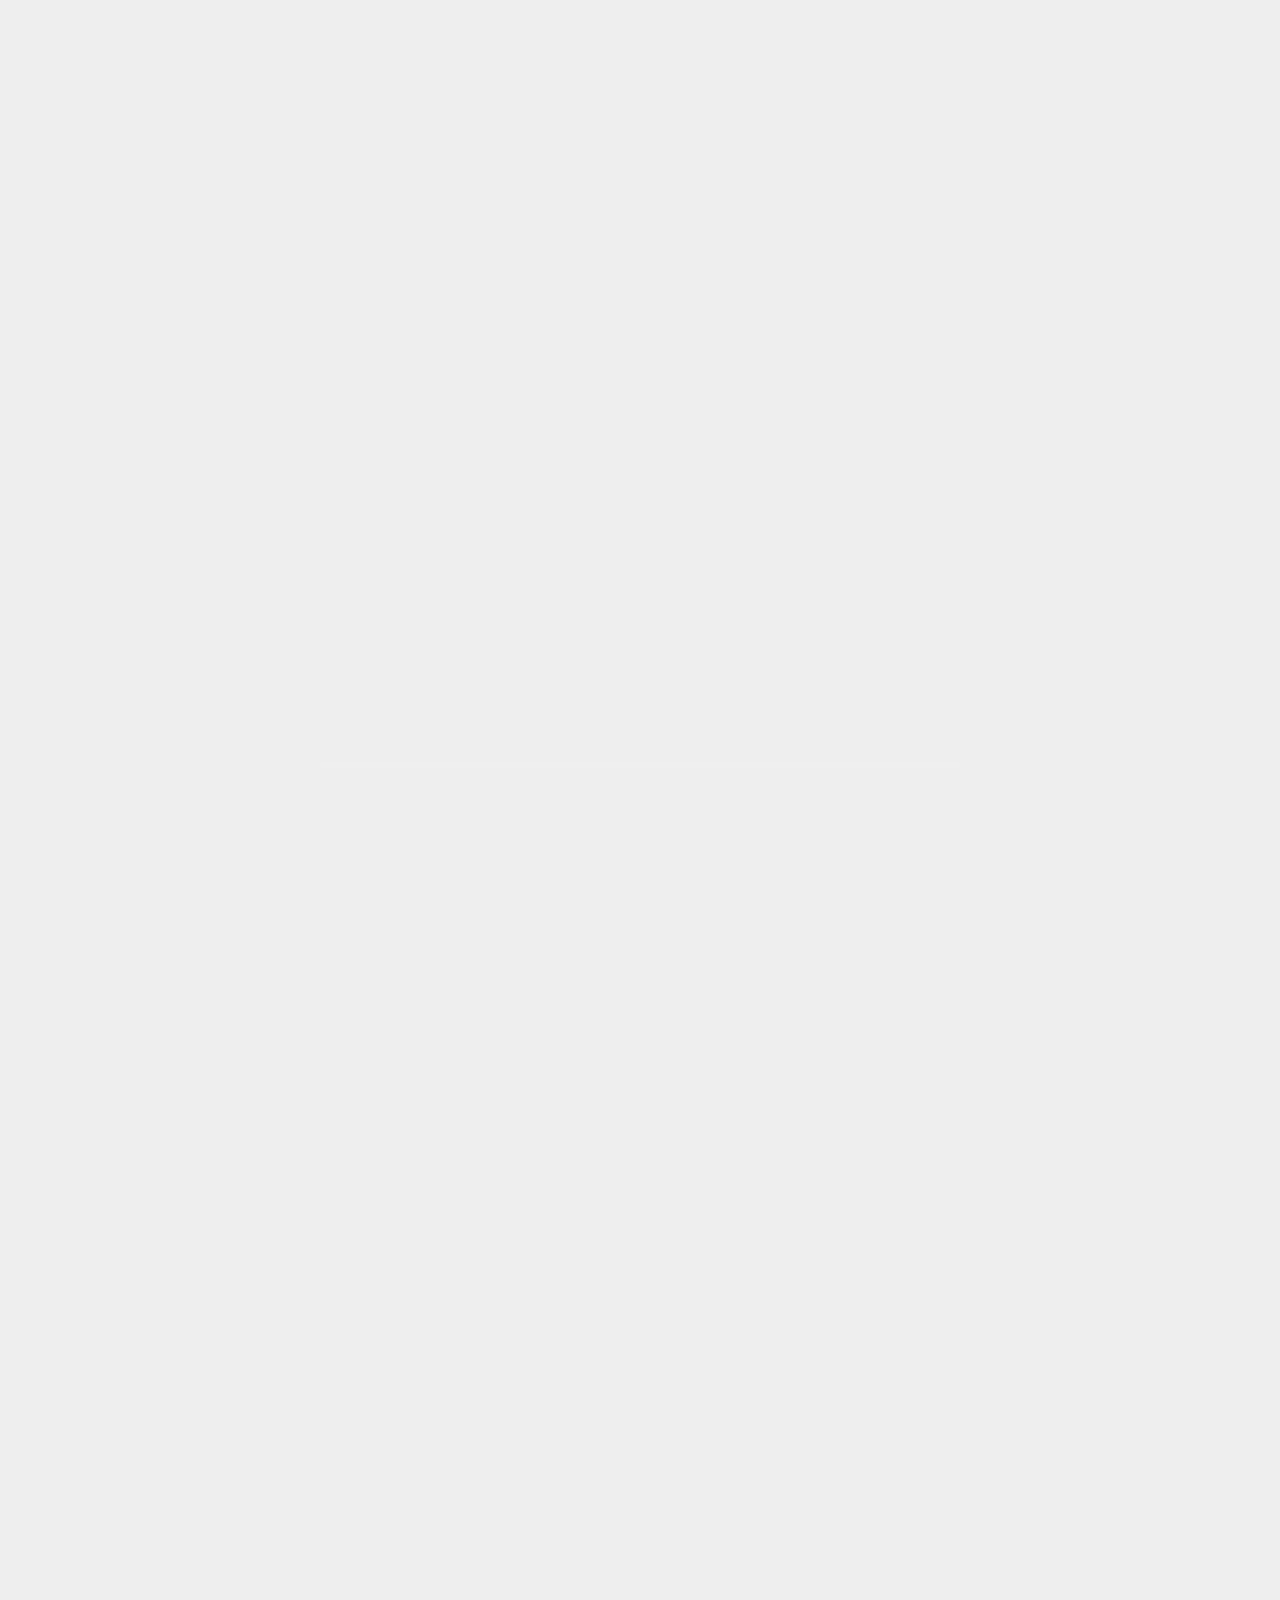
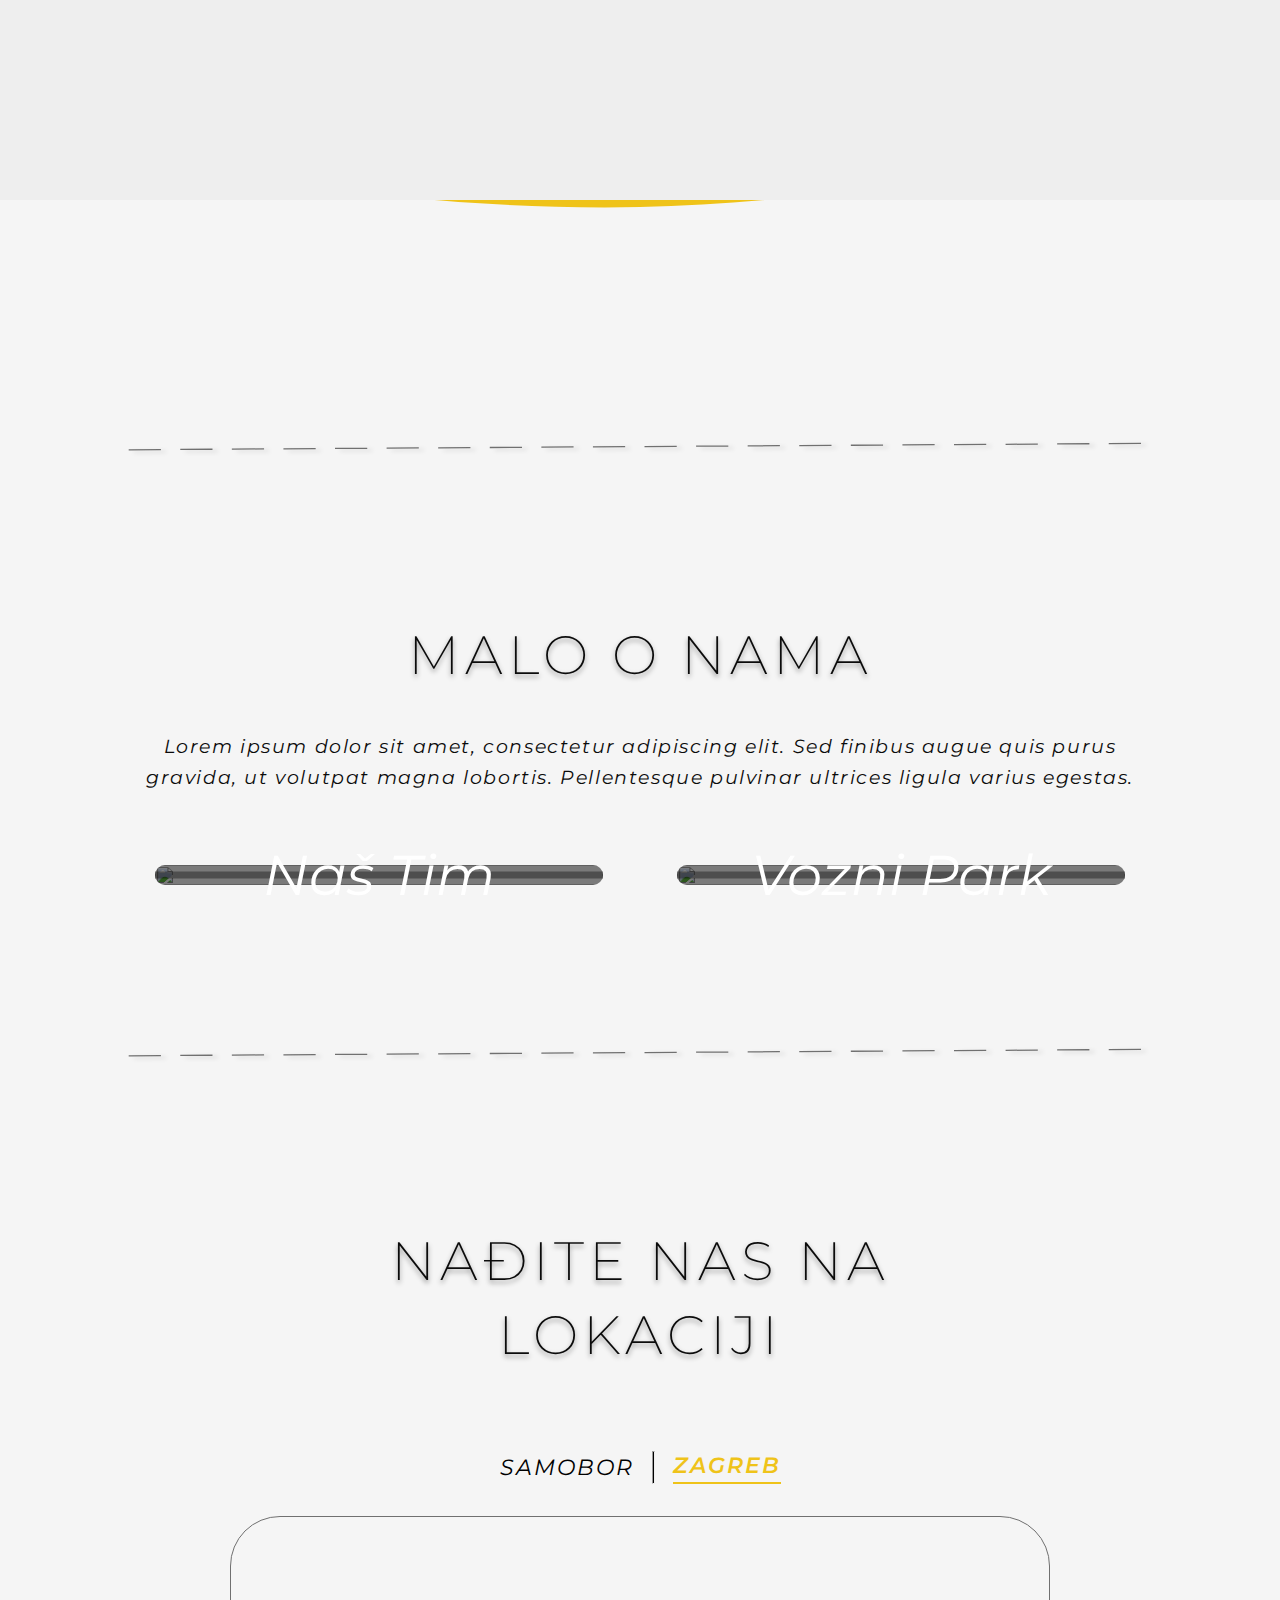
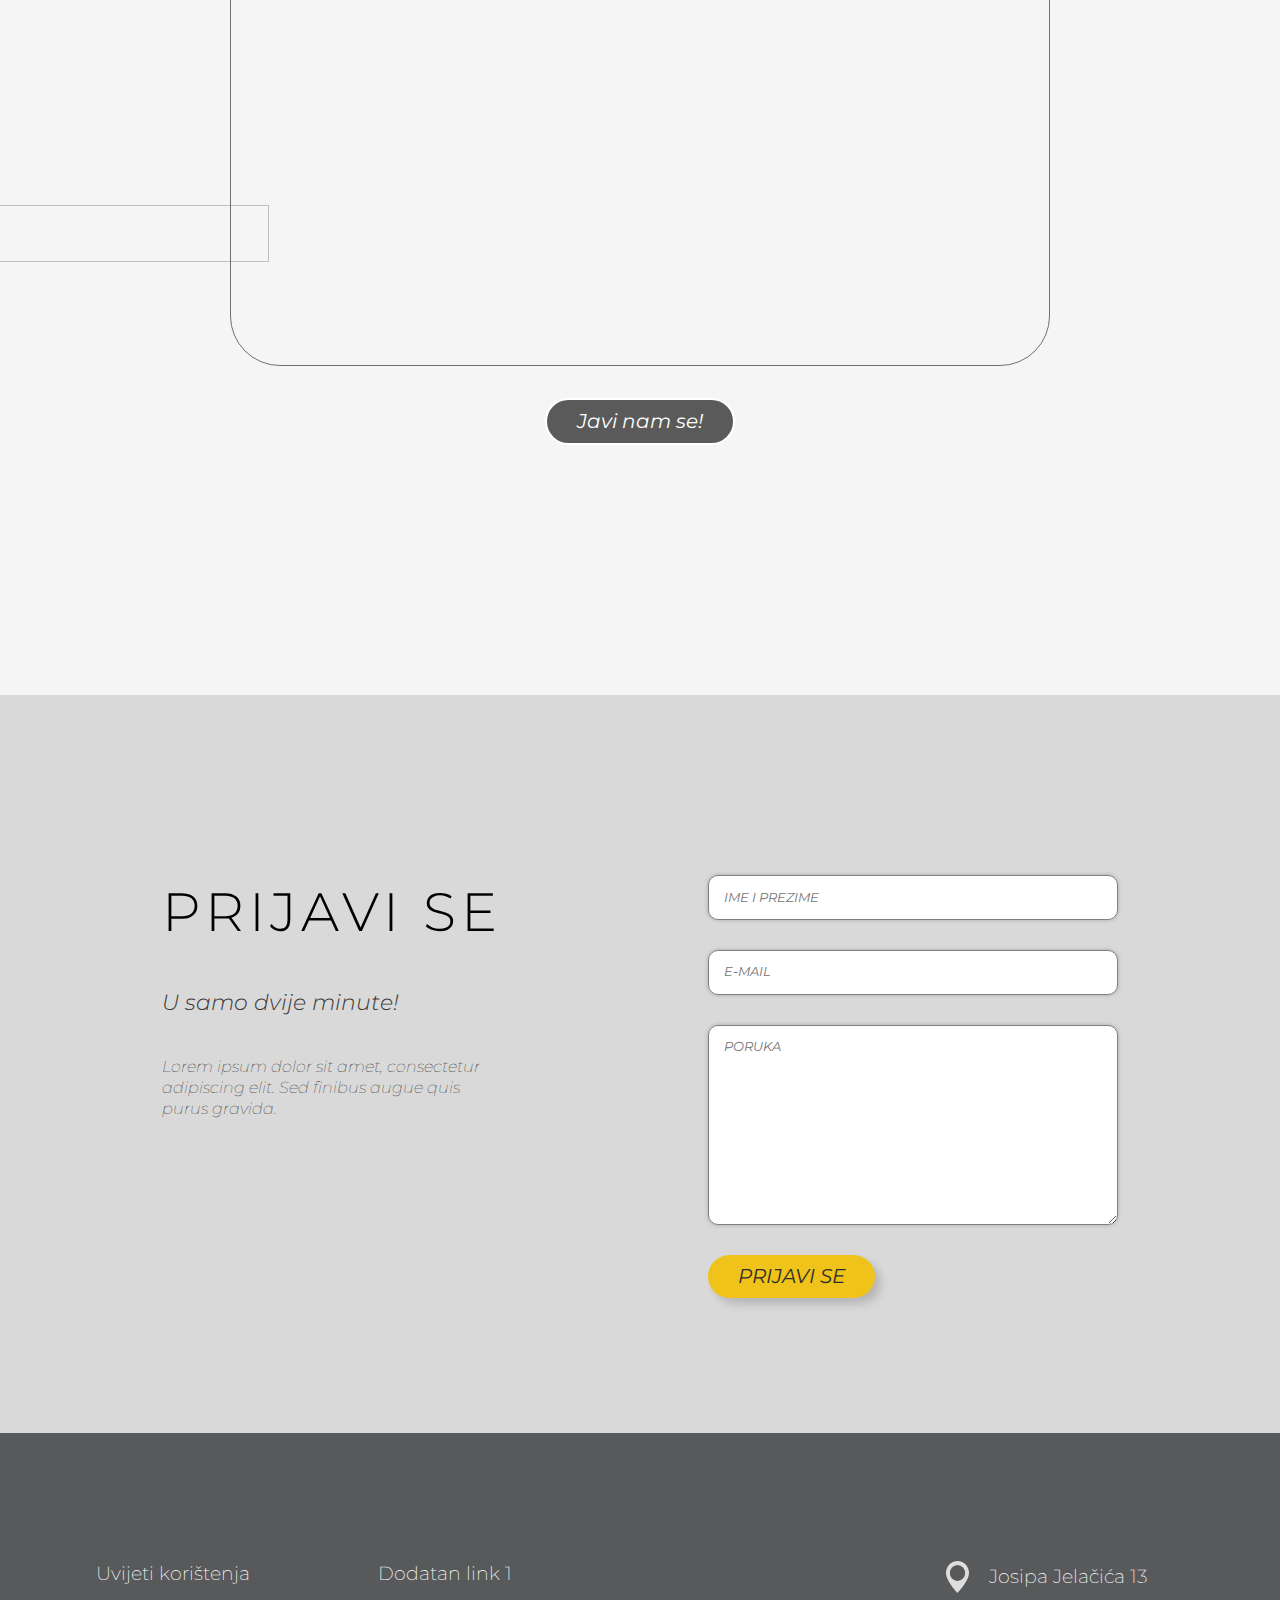
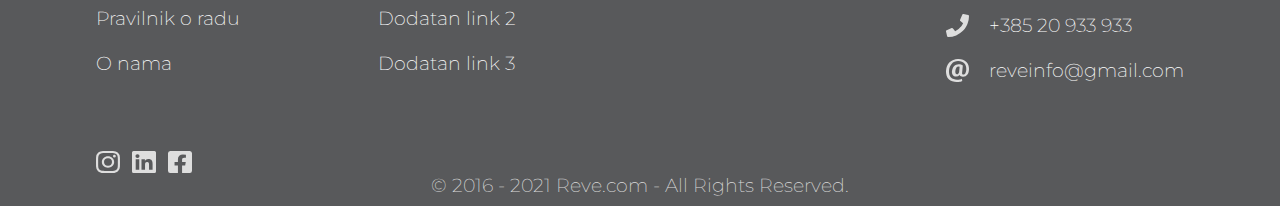
==== commit 8196f827: "Add files via upload" ====
--- a/index.html
+++ b/index.html
@@ -148,7 +148,7 @@
         <path fill="#EFC319" class="hide-for-mobile" fill-opacity="1" d="M0,192L120,165.3C240,139,480,85,720,80C960,75,1200,117,1320,138.7L1440,160L1440,320L1320,320C1200,320,960,320,720,320C480,320,240,320,120,320L0,320Z"></path></svg>
 </div>
 </div>
-<img src="slike/LineDevider.svg" alt="" class="devider">
+<img src="Slike/LineDevider.svg" alt="" class="devider">
 
 
 <div class="content">
@@ -174,7 +174,7 @@
     </div>
 </div>
 
-<img src="slike/LineDevider.svg" alt="" class="devider">
+<img src="Slike/LineDevider.svg" alt="" class="devider">
 <div class="content">
 
     <h1>NAĐITE NAS NA 
--- a/css/style.css
+++ b/css/style.css
@@ -980,24 +980,29 @@
   -webkit-box-align: center;
       -ms-flex-align: center;
           align-items: center;
-  color: black;
+  color: #0B0B0B;
 }
 
 .linesOnSide:before, .linesOnSide:after {
   -webkit-box-flex: 1;
       -ms-flex: 1;
           flex: 1;
-  height: 3px;
+  height: 2px;
   content: "";
-  background-color: black;
+  background-color: #0B0B0B;
 }
 
 .linesOnSide:before {
-  margin-right: 125px;
+  margin-right: 75px;
 }
 
 .linesOnSide:after {
-  margin-left: 125px;
+  margin-left: 75px;
+}
+
+.prijaviSeContainer {
+  width: 100%;
+  padding-top: 7vh;
 }
 
 header {
@@ -1972,10 +1977,17 @@
   position: relative;
 }
 
+@media (max-width: 63.9375em) {
+  .heroContainer__text h1 {
+    font-size: var(--fs-500);
+  }
+}
+
 @media (max-width: 39.9375em) {
   .heroContainer__text h1 {
     color: white;
     font-weight: 400;
+    margin-bottom: 0;
   }
 }
 
@@ -2356,7 +2368,7 @@
 
 .uvjetiHeader {
   text-align: center;
-  margin: 14rem 8rem 6rem 8rem;
+  margin: 9rem 8rem 6rem 8rem;
   font-size: var(--fs-500);
 }
 
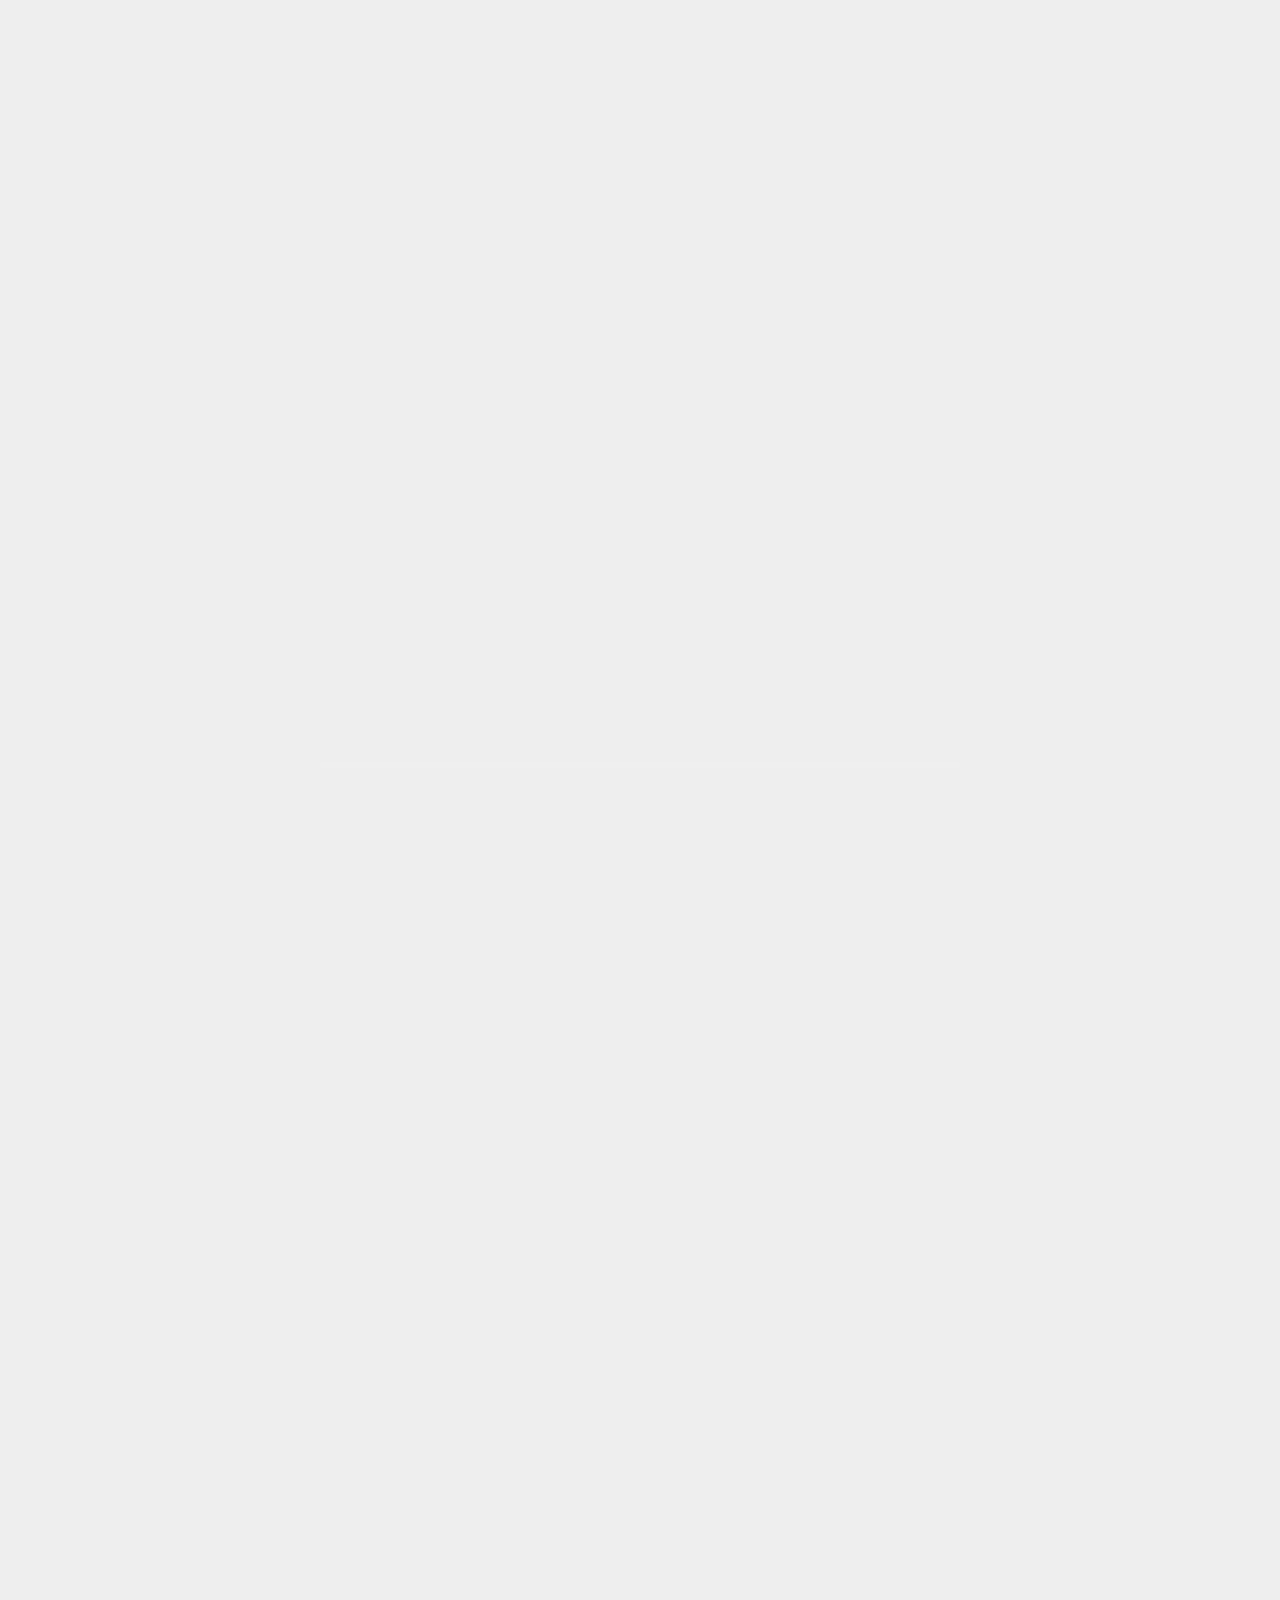
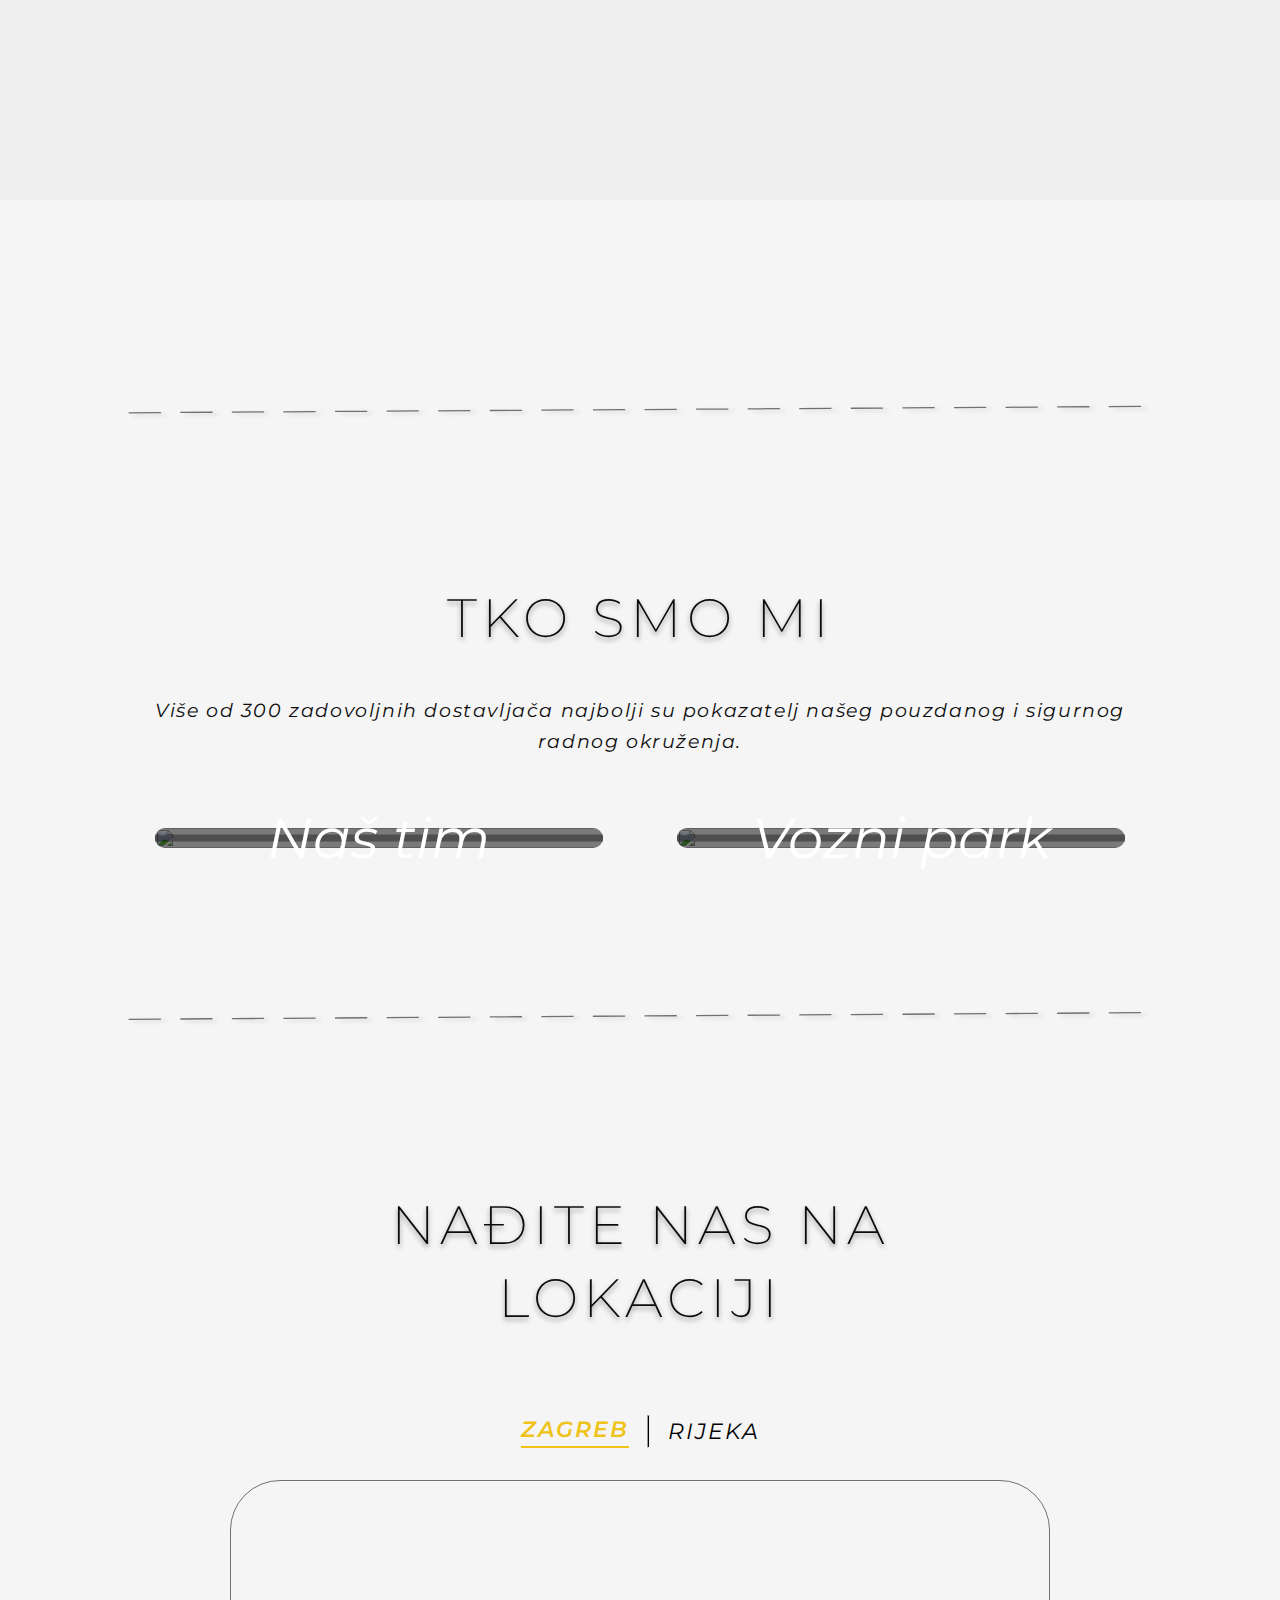
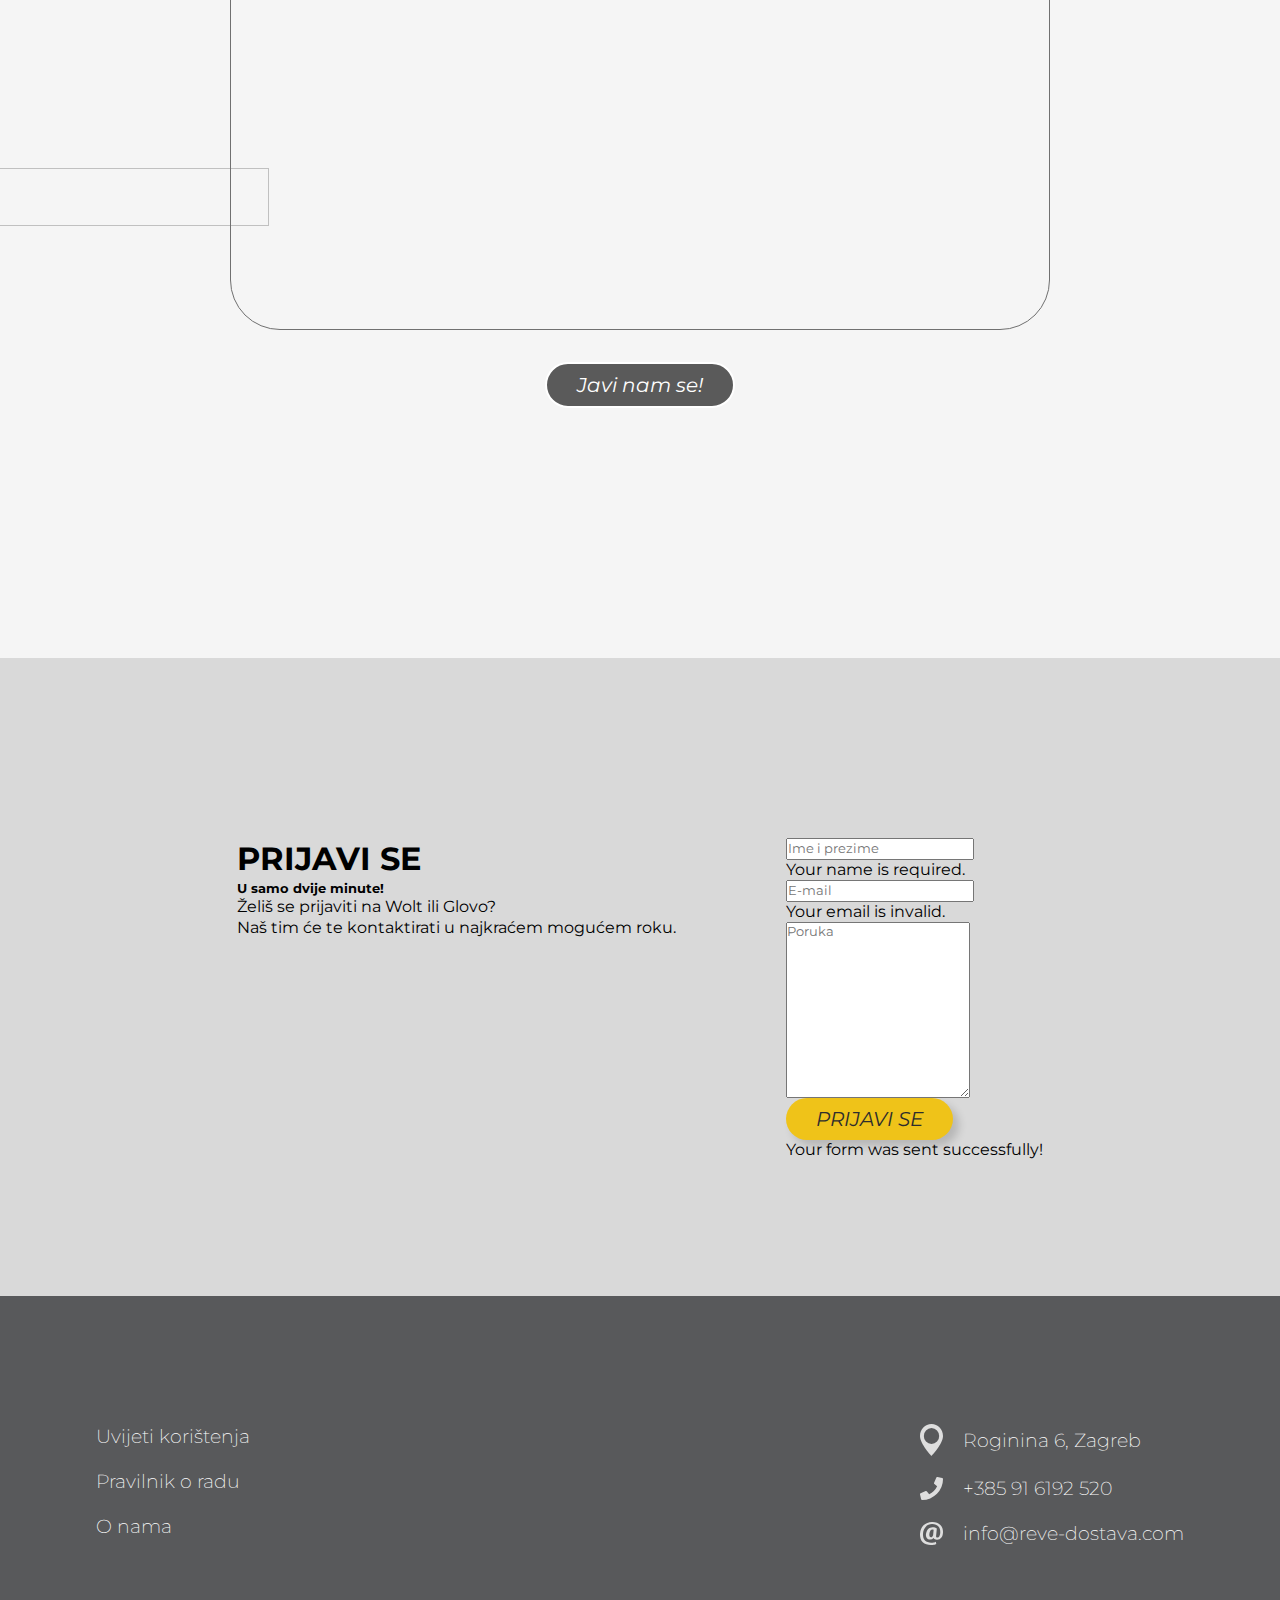
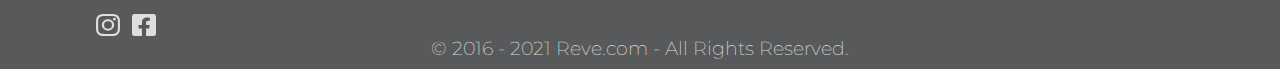
==== commit f9c15de9: "Add files via upload" ====
--- a/index.html
+++ b/index.html
@@ -70,8 +70,8 @@
 <div class="banner">
     <h1>POSTANI REVE</h1>
     <h1 id="yellowText">VOZAČ</h1>
-    <p>Lorem ipsum dolor sit amet consectetur, adipisicing elit. Saepe ad aliquid fugit esse. 
-        Perferendis, dolores! Itaque eveniet voluptate impedit nulla velit, modi sapiente vero recusandae sequi, necessitatibus accusamus dolores harum!
+    <p>Prijavi se i postani Reve dostavljač! Vozi svoje vozilo ili odaberi nešto iz naše flote, dostavljaj na
+        puno radno vrijeme ili kao dodatan posao - ti biraš!
     </p>
     <div>
         <a class="mainCta" href="#prijava">Prijavi se</a>
@@ -100,8 +100,8 @@
 
 
 <div class="content">
-    <h1 class="maxChar">PRIJAVI SE VEĆ DANAS</h1>
-    <h3 class="bMg">BUDI SAM SVOJ ŠEF.</h3>
+    <h1 class="maxChar">POSTANI DIO NAŠEG TIMA</h1>
+    <h3 class="bMg">PRIJAVI SE VEĆ DANAS</h3>
 
 <div class="curved">
     <svg xmlns="http://www.w3.org/2000/svg"  viewBox="0 0 1440 313">
@@ -122,8 +122,8 @@
         <div class="pogodnosti__card">  
             <img src="Slike/Slikaprijava2.png" alt="">
             <div class="text">
-                <h5>45+ automobila</h5>
-                <p>Biraj između 45 automobila 
+                <h5>Naša vozila</h5>
+                <p>Biraj između 30 automobila 
                 Iz našeg voznog parka</p>
             </div>
         </div>
@@ -131,7 +131,7 @@
         <div class="pogodnosti__card">
             <img src="Slike/Slikaprijava3.png" alt="">
             <div class="text">
-                <h5>0-24</h5>
+                <h5>Fleksibilnost</h5>
                 <p>Sam biraš svoje radno
                     vrijeme</p>
             </div>
@@ -153,22 +153,22 @@
 
 <div class="content">
 
-    <h1>MALO O NAMA</h1>
-    <p class="textAlignCenter">Lorem ipsum dolor sit amet, consectetur adipiscing elit. 
-        Sed finibus augue quis purus gravida, ut volutpat magna lobortis. 
-        Pellentesque pulvinar ultrices ligula varius egestas.
+    <h1>TKO SMO MI</h1>
+    <p class="textAlignCenter">Više od 300 zadovoljnih dostavljača najbolji su pokazatelj našeg pouzdanog i sigurnog radnog okruženja.
+
+
     </p>
 
     <div class="container container__links">
         <a href="oNama.html" class="box">
             <div class="textOverlay"></div>
-            <h2>Naš Tim</h2>
+            <h2>Naš tim</h2>
             <img src="Slike/PeopleImg.png" alt="">
         </a>
 
         <a class="box" href="vozniPark.html">
             <div class="textOverlay"></div>
-            <h2>Vozni Park</h2>
+            <h2>Vozni park</h2>
             <img src="Slike/CarImg.png" alt="">
         </a>
     </div>
@@ -181,62 +181,28 @@
        <br>LOKACIJI</br></h1>
 
         <div class="locationButtons">
-            <button class="locButton" id="samoborButton">SAMOBOR</button>
+            <button class="locButton active" id="zagrebButton">ZAGREB</button>
+            
             <hr>
-
-            <button class="locButton active" id="zagrebButton">ZAGREB</button>
+<button class="locButton" id="samoborButton">RIJEKA</button>
+    
         </div>
 
         <div class="map">
         <div id="samoborMap"> 
-            <iframe src="https://www.google.com/maps/embed?pb=!1m18!1m12!1m3!1d89004.46456508526!2d15.638116497264134!3d45.80345690383869!2m3!1f0!2f0!3f0!3m2!1i1024!2i768!4f13.1!3m3!1m2!1s0x4765cade0a424095%3A0x400ad50862bb750!2sSamobor!5e0!3m2!1sen!2shr!4v1632937053299!5m2!1sen!2shr" width="100%" height="100%" style="border:0;" allowfullscreen="" loading="lazy"></iframe>
+            <iframe src="https://www.google.com/maps/embed?pb=!1m18!1m12!1m3!1d2805.0326234128825!2d14.43513095106709!3d45.32796367899704!2m3!1f0!2f0!3f0!3m2!1i1024!2i768!4f13.1!3m3!1m2!1s0x4764a0e03d2ff715%3A0xf8f4067f6654c545!2s%C5%BDabica%201%2C%2051000%2C%20Rijeka!5e0!3m2!1sen!2shr!4v1635509103739!5m2!1sen!2shr" width="100%" height="100%" style="border:0;" allowfullscreen="" loading="lazy"></iframe>
         </div>
         <div id="zagrebMap"> 
-            <iframe src="https://www.google.com/maps/embed?pb=!1m18!1m12!1m3!1d177891.77679597988!2d15.824248265386561!3d45.84011036381783!2m3!1f0!2f0!3f0!3m2!1i1024!2i768!4f13.1!3m3!1m2!1s0x4765d692c902cc39%3A0x3a45249628fbc28a!2sZagreb!5e0!3m2!1sen!2shr!4v1632937194434!5m2!1sen!2shr" width="100%" height="100%" style="border:0;" allowfullscreen="" loading="lazy"></iframe>
-        </div>
-        </div>
-
-            <button class="darkBtn poruka">Javi nam se!
-
-            </button>
+            <iframe src="https://www.google.com/maps/embed?pb=!1m18!1m12!1m3!1d2780.958377066166!2d15.914880551083929!3d45.81209197900403!2m3!1f0!2f0!3f0!3m2!1i1024!2i768!4f13.1!3m3!1m2!1s0x4765d13a98a1cfd1%3A0x40d20054db8fc902!2sRoginina%20ul.%206%2C%2010000%2C%20Zagreb!5e0!3m2!1sen!2shr!4v1635509000589!5m2!1sen!2shr" width="100%" height="100%" style="border:0;" allowfullscreen="" loading="lazy"></iframe>
+        </div>
+        </div>
+
+         <a href="kontakt.html"><button  class="darkBtn poruka">Javi nam se!
+
+        </button></a>   
         
 </div>
-<div class="darkOverlay"></div>
-
-<div class="porukaForm">
-
-    <button class="formCloseButton">
-        <div class="formCloseButton__line formCloseButton__line--first"></div>
-    
-        <div class="formCloseButton__line formCloseButton__line--second"></div>
-    </button>
-
-    <h2>Pošalji nam poruku</h2>
-    <p class="porukaForm__phone"></p>
-
-    <form class="porukaForm__info" action="" method="POST">
-        <div class="formGroup">
-            <div>
-                <input type="text" placeholder="Ime i prezime" id="firstName" name="firstName">
-            </div>
-    
-            <div>
-                <input type="email" placeholder="E-mail" id="email" name="Email">
-            </div>
-            <div>
-                <input type="phoneNumber" placeholder="Broj mobitela" id="brojMobitela" name="brojMobitela">
-            </div>
-        </div>
-
-        <div class="formGroup">
-            <textarea name="message" placeholder="Poruka" id="" cols="20" rows="10"></textarea>
-        </div>   
-    </form>
-    <p>Naš Tim će ti odgovoriti u roku 24 sata!</p>
-    <a href=""><button class="mainCta">Pošalji</button></a>
-
-
-</div>
+
 
 
 
@@ -244,36 +210,34 @@
     <img src="Slike/Linije.svg" alt="">
 </div>
 
-
-    <div class="prijava" id="prijava">
-
-        <div class="prijava__text">
-            <h1>PRIJAVI SE</h1>
-            <h5>U samo dvije minute!</h5>
-            <p>Lorem ipsum dolor sit amet,
-                 consectetur <br>adipiscing elit. Sed finibus augue quis <br>
-                  purus gravida.</p>
-            </p>
-        </div>
-
-        <form class="prijava__form" action="" method="POST">
-            <div class="formGroup">
-                <input type="text" placeholder="Ime i prezime" id="firstName" name="firstName">
-            </div>
-
-            <div class="formGroup">
-                <input type="email" placeholder="E-mail" id="email" name="Email">
-            </div>
-
-            <div class="formGroup">
-                <textarea name="message" placeholder="Poruka" id="" cols="20" rows="10"></textarea>
-            </div>
-            <a href=""><button class="mainCta">Prijavi se</button></a>
-        </form>
-
-    </div>
-
-</div>
+<section class="prijava" id="prijava">
+
+    <div>
+        <h1>PRIJAVI SE</h1>
+        <h5>U samo dvije minute!</h5>
+        <p>Želiš se prijaviti na Wolt ili Glovo? <br>
+            Naš tim će te kontaktirati u najkraćem mogućem roku.</p> 
+    </div>
+    
+    <form action="https://formspree.io/f/xyylqwzr" method="POST">
+        <div class="form-group">
+            <input type="text" placeholder="Ime i prezime" id="name" name="name">
+            <div class="error-hint hidden">Your name is required.</div>
+        </div>
+        <div class="form-group">
+            <input type="text" placeholder="E-mail" id="email" name="email">
+            <div class="error-hint hidden">Your email is invalid.</div>
+        </div>
+        <div class="form-group">
+            <textarea name="message" placeholder="Poruka" id="message" cols="20" rows="10"></textarea>
+        </div>
+
+        <button type="submit" class="mainCta">Prijavi se</button>
+        <div class="success-message hidden">Your form was sent successfully!</div>
+    </form>
+
+</section>
+
 
 <footer class="footer">
     <img src="Slike/LogoReve-sivaSlova.svg" class="footerLogo" alt="">
@@ -285,34 +249,37 @@
                 <li><a href="pravilnikORadu.html">Pravilnik o radu</a></li>
                 <li><a href="oNama.html">O nama</a></li>
             </ul>
-            <ul class="dodatniLinkovi">
+            <!-- 
+                <ul class="dodatniLinkovi">
                 <li><a href="">Dodatan link 1</a></li>
                 <li><a href="">Dodatan link 2</a></li>
                 <li><a href="">Dodatan link 3</a></li>
             </ul>
+            --> 
+
         </div>
 
         <div class="footer__top__rightSide">
             <ul class="info">
                 <li class="dodatniLinkovi">
-                    <a href="https://www.google.com/maps/place/Ul.+bana+Josipa+Jela%C4%8Di%C4%87a+13,+10430,+Samobor/data=!4m2!3m1!1s0x4765cbf91024edfb:0xdd597de5a7063467?sa=X&ved=2ahUKEwjysNHrgcXzAhUHHxoKHdODCRUQ8gF6BAgUEAE" target=”_blank” >
+                    <a href="https://www.google.com/maps/embed?pb=!1m18!1m12!1m3!1d2780.958377066166!2d15.914880551083929!3d45.81209197900403!2m3!1f0!2f0!3f0!3m2!1i1024!2i768!4f13.1!3m3!1m2!1s0x4765d13a98a1cfd1%3A0x40d20054db8fc902!2sRoginina%20ul.%206%2C%2010000%2C%20Zagreb!5e0!3m2!1sen!2shr!4v1635509000589!5m2!1sen!2shr" target=”_blank” >
                         <img src="Slike/LocationIcon.svg" alt="">
                         
-                        <span>Josipa Jelačića 13</span>
+                        <span>Roginina 6, Zagreb</span>
                      </a>
                 </li>
 
                 <li>
-                    <a href="https://wa.me/385913311806" target=”_blank”>
+                    <a href="https://wa.me/+385916192520" target=”_blank”>
                         <img src="Slike/PhoneIcon.svg" alt="">
-                        <span>+385 20 933 933</span> 
+                        <span>+385 91 6192 520</span> 
                     </a>
                 </li>
 
                 <li>
-                    <a href="mailto:reveinfo@gmail.com" target=”_blank”>
+                    <a href="mailto:info@reve-dostava.com" target=”_blank”>
                         <img src="Slike/MailIcon.svg" alt="">
-                        <span>reveinfo@gmail.com</span>   
+                        <span>info@reve-dostava.com</span>   
                     </a>
                 </li>
             </ul>
@@ -324,13 +291,10 @@
 
     <div class="footer__bottom">
         <div class="socials">
-            <a href="">
+            <a href="https://www.instagram.com/revedostava/?hl=en">
                 <img src="Slike/InstagramIcon.svg" alt="">
             </a>
-            <a href="">
-                <img src="Slike/LinkedInIcon.svg" alt="">
-            </a>
-            <a href="">
+            <a href="https://www.facebook.com/revedostavahr/">
                 <img src="Slike/FacebookIcon.svg" alt="">
             </a>
         </div>
@@ -347,5 +311,7 @@
 <script src="prijava.js"></script>
 <script src="script.js"></script>
 <script src="location.js"></script>
+
+
 </body>
 </html>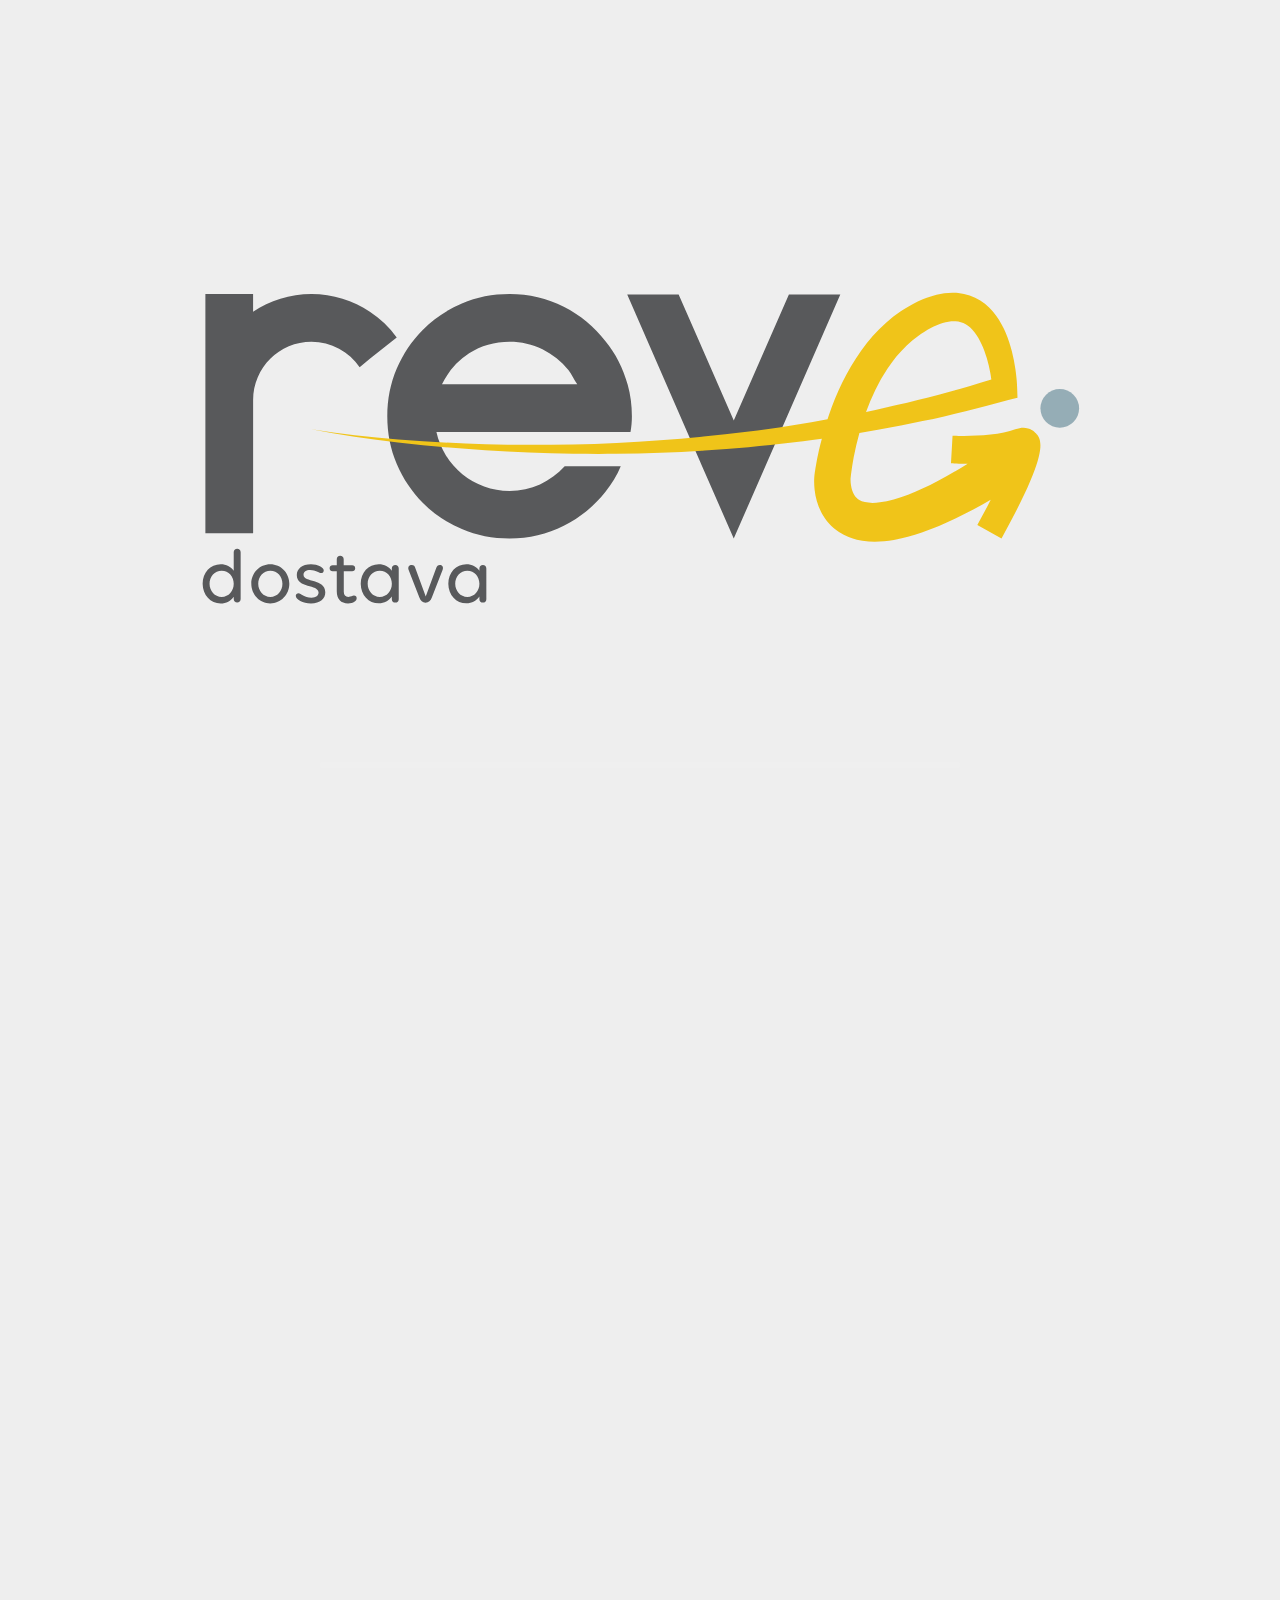
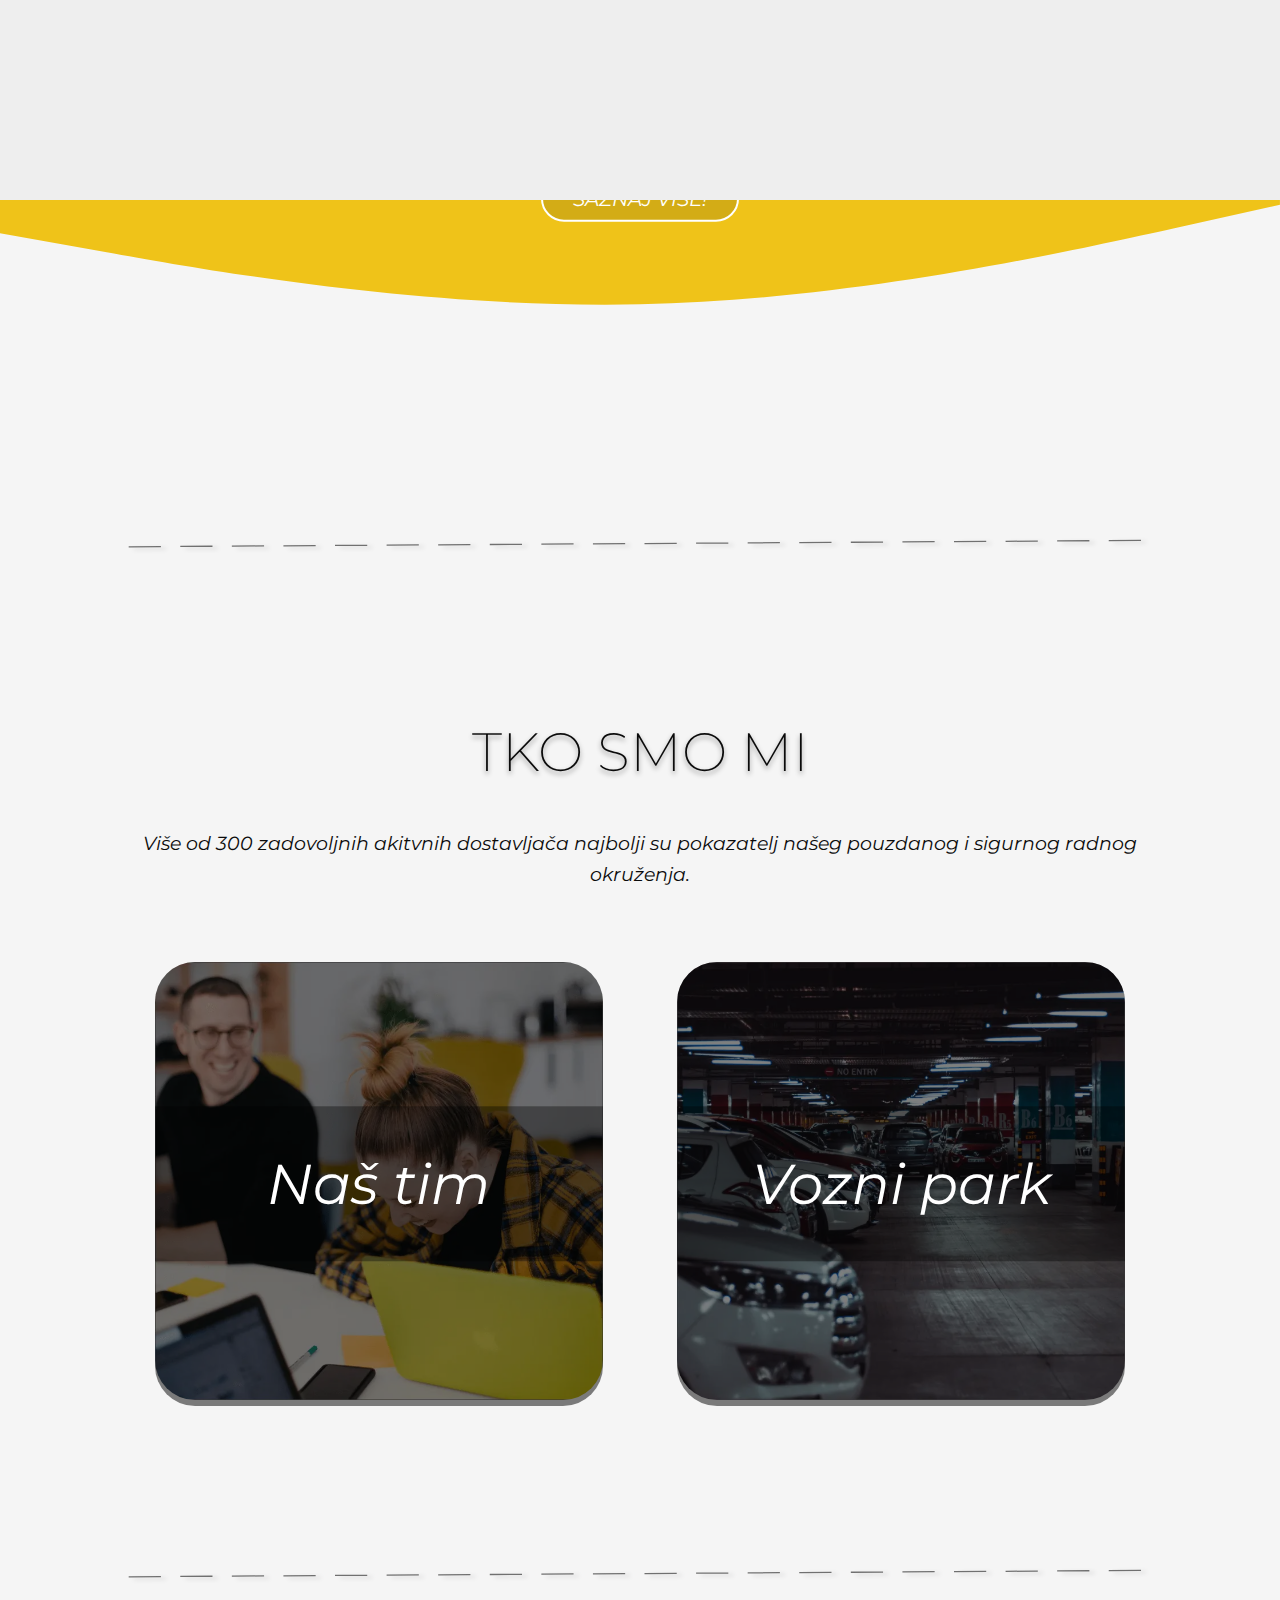
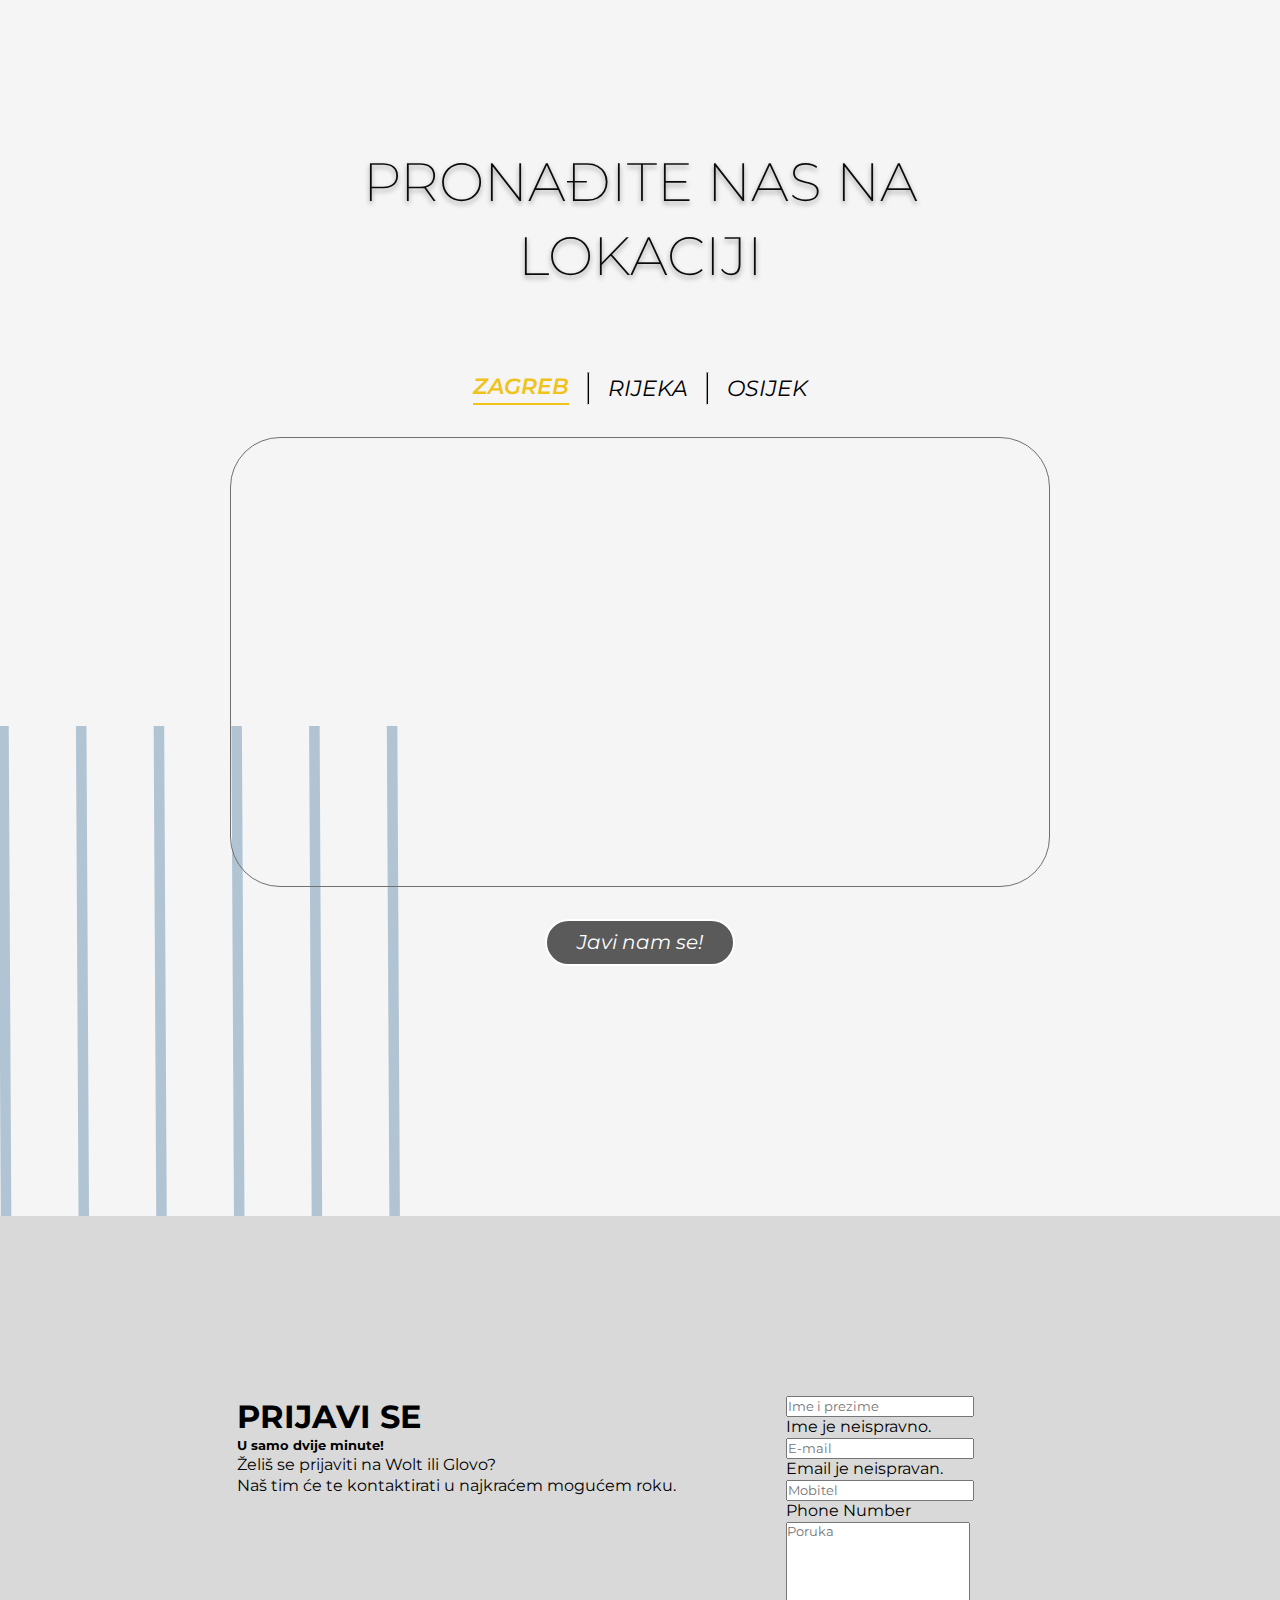
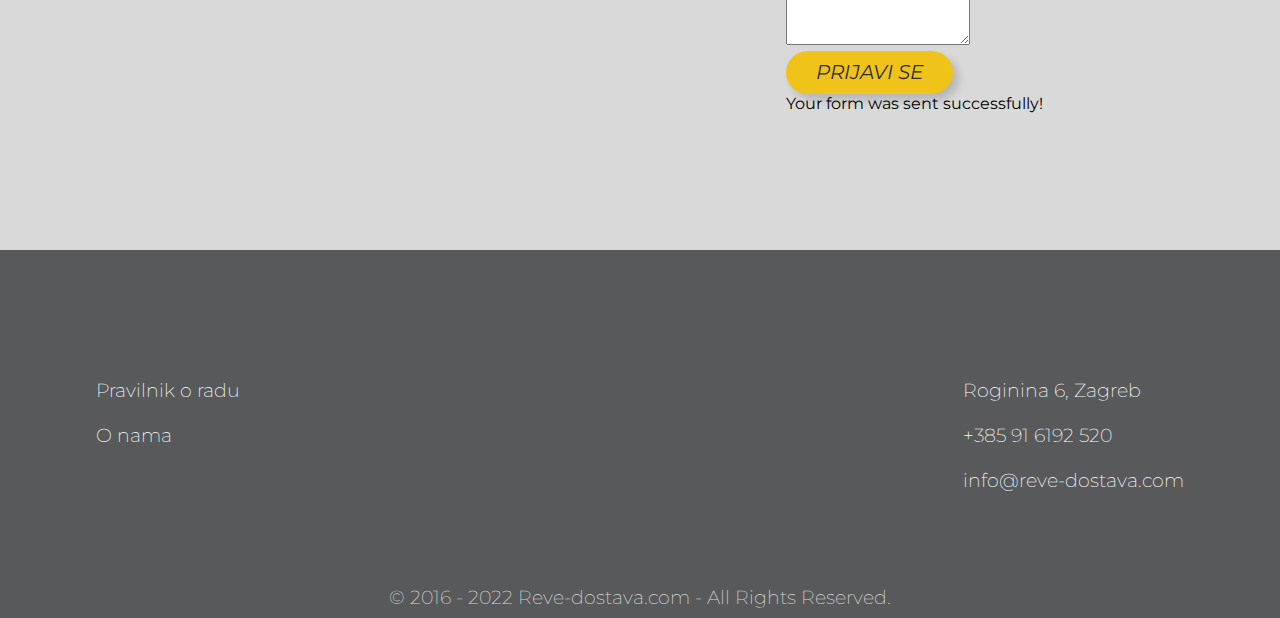
==== commit 63a1a214: "Add files via upload" ====
--- a/index.html
+++ b/index.html
@@ -1,24 +1,70 @@
+<!DOCTYPE html>
+
 <html lang="en">
 <head>
     <meta charset="UTF-8">
     <meta http-equiv="X-UA-Compatible" content="IE=edge">
     <meta name="viewport" content="width=device-width, initial-scale=1.0">
-    <title>Document</title>
+    <meta name="description" content="Tražiš posao dostavljača? Reve dostava je vodeći hrvatski partner za platforme Glovo i Wolt. Posjedujemo vlastitu flotu vozila koja su na raspolaganju svim našim dostavljačima."></head>
+    <title>Naslovna</title>
+
+
+    
     <link rel="stylesheet" href="css/style.css">
     <link rel="preconnect" href="https://fonts.googleapis.com">
     <link rel="preconnect" href="https://fonts.gstatic.com" crossorigin>
     <link href="https://fonts.googleapis.com/css2?family=Montserrat:ital,wght@0,300;0,400;0,500;1,200;1,300;1,400;1,500&display=swap" rel="stylesheet">
 
+
+        <!-- SCRIPT LOADER -->
+    <script type="text/javascript">
+        window.addEventListener("load", function () {
+        const mainScript = document.createElement("script");
+        const locScript = document.createElement("script");
+        const prijavaScript = document.createElement("script");
+
+
+        mainScript.src = "script.js";
+        locScript.src = "location.js";
+        prijavaScript.src = "prijava.js";
+  
+
+
+        document.body.appendChild(mainScript);
+        document.body.appendChild(locScript);
+        document.body.appendChild(prijavaScript);
+
+        
+});
+    
+</script>
+
+
 </head>
 <body>
 
 
+    <div  class="lang-change">
+       <img src="Slike/earth.png" alt="" class="earth-icon">
+        <div>
+             <ul class="lang-change__dropdown">
+                 <li class="active-lang" onClick="changeLanguage('eng')">
+                     <a href="#" class="eng">Engish</a>
+                    </li>
+                    <li onClick="changeLanguage('hr')">
+                        <a href="#" class="hr">Croatian</a>
+                    </li>
+
+        </div>
+    </div>
+
 
 
 
 
 <div id="logo"  class="logoAnimation">
-    <img src="Slike/LogoYellow.svg" alt="">
+    <img src="Slike/LogoYellow.svg" alt="reve-dostava reve logo">
+ 
 </div>
 
 
@@ -26,15 +72,15 @@
 <!-- DESKTOP NAVIGATION-->
 
     <header>
-        <a href="index.html"><img src="Slike/LogoYellow.svg" class="logoAnimation2" alt=""></a>
+        <a href="index.html"><img src="Slike/LogoYellow.svg" class="logoAnimation2" alt="reve dostava logo2"></a>
         <ul class="hide-for-tablet">
-            <li><a class="active" href="index.html">Početna</a></li>
-            <li><a href="oNama.html">O Nama</a></li>
-            <li><a href="kontakt.html">Kontakti</a></li>
-            <li><a href="vozniPark.html">Vozni park</a></li>
+            <li><a class="active" href="index.html" id="home-page-link">Početna</a></li>
+            <li><a href="oNama.html" id="about-us-page-link">O Nama</a></li>
+            <li><a href="kontakt.html" id="contact-us-page-link">Kontakti</a></li>
+            <li><a href="vozniPark.html" id="vehicle-fleet-page-link">Vozni park</a></li>
            
         </ul>
-        <a class="mainCta hide-for-tablet" href="#prijava">Prijavi se</a>
+        <a class="mainCta hide-for-tablet sign-up-button" href="#prijava" >Prijavi se</a>
 
 
     </header>
@@ -55,11 +101,11 @@
     <div class="backgroundMobileMenu hide-for-desktop">
         <div>
             <ul class="mobileNav">
-                <li><a href="index.html">Početna</a></li>
-                <li><a href="oNama.html">O Nama</a></li>
-                <li><a href="kontakt.html">Kontakti</a></li>
-                <li><a href="vozniPark.html">Vozni park</a></li>
-                <li><a href="prijaviSe.html">Prijavi se</a></li>
+                <li><a href="index.html" id="home-page-link">Početna</a></li>
+                <li><a href="oNama.html" id="about-us-page-link">O Nama</a></li>
+                <li><a href="kontakt.html" id="contact-us-page-link">Kontakti</a></li>
+                <li><a href="vozniPark.html" id="vehicle-fleet-page-link">Vozni park</a></li>
+                <li><a href="prijaviSe.html"  id="sign-up-page-link">Prijavi se</a></li>
             </ul>
         </div>
     </div>
@@ -68,14 +114,17 @@
 
 
 <div class="banner">
-    <h1>POSTANI REVE</h1>
-    <h1 id="yellowText">VOZAČ</h1>
-    <p>Prijavi se i postani Reve dostavljač! Vozi svoje vozilo ili odaberi nešto iz naše flote, dostavljaj na
+    <h1 id="hero-section-header">Postani Reve
+
+        <span id="yellowText">dostavljač</span>
+    </h1>
+    
+    <p id="hero-section-text">Prijavi se i postani Reve dostavljač! Vozi svoje vozilo ili odaberi nešto iz naše flote, dostavljaj na
         puno radno vrijeme ili kao dodatan posao - ti biraš!
     </p>
     <div>
-        <a class="mainCta" href="#prijava">Prijavi se</a>
-        <a class="altCta" href="oNama.html">Saznaj Više</a>
+        <a class="mainCta sign-up-button" href="#prijava">Prijavi se</a>
+        <a class="altCta" href="oNama.html" id="more-button">Saznaj Više</a>
     </div>
 </div>
 
@@ -84,8 +133,8 @@
 
 <!--  CONTENT SECTIONS -->
 <div class="weave">
-    <svg xmlns="http://www.w3.org/2000/svg" viewBox="0 0 1440 313">
-        <path fill="#8585851e" fill-opacity="1" d="M0,288L48,272C96,256,192,224,288,197.3C384,171,480,149,576,165.3C672,181,768,235,864,250.7C960,267,1056,245,1152,250.7C1248,256,1344,288,1392,304L1440,320L1440,320L1392,320C1344,320,1248,320,1152,320C1056,320,960,320,864,320C768,320,672,320,576,320C480,320,384,320,288,320C192,320,96,320,48,320L0,320Z"></path>
+    <svg xmlns="http://www.w3.org/2000/svg" viewBox="0 0 1440 320">
+        <path fill="#e9e9e9" fill-opacity="1" d="M0,288L48,272C96,256,192,224,288,197.3C384,171,480,149,576,165.3C672,181,768,235,864,250.7C960,267,1056,245,1152,250.7C1248,256,1344,288,1392,304L1440,320L1440,320L1392,320C1344,320,1248,320,1152,320C1056,320,960,320,864,320C768,320,672,320,576,320C480,320,384,320,288,320C192,320,96,320,48,320L0,320Z"></path>
       </svg>
 </div>
 
@@ -100,8 +149,8 @@
 
 
 <div class="content">
-    <h1 class="maxChar">POSTANI DIO NAŠEG TIMA</h1>
-    <h3 class="bMg">PRIJAVI SE VEĆ DANAS</h3>
+    <h1 class="maxChar" id="welcome-header">POSTANI DIO NAŠEG TIMA</h1>
+    <h3 class="bMg" id="welcome-sub-header">PRIJAVI SE VEĆ DANAS</h3>
 
 <div class="curved">
     <svg xmlns="http://www.w3.org/2000/svg"  viewBox="0 0 1440 313">
@@ -111,50 +160,50 @@
     <div class="container container__cards pogodnosti">
         
         <div class="pogodnosti__card">
-            <img src="Slike/Slikaprijava1.png" alt="">
+            <img src="Slike/Brza-prijava.png" loading="lazy" alt="Brza prijava za posao dostavljača">
             <div class="text">
-                <h5>Brza prijava</h5>
-                <p>Prijava u roku par 
+                <h5 id="welcome-first-card-header">Brza prijava</h5>
+                <p id="welcome-first-card-text">Prijava u roku par 
                     minuta!</p>
             </div>
         </div>
 
         <div class="pogodnosti__card">  
-            <img src="Slike/Slikaprijava2.png" alt="">
+            <img src="Slike/naša-vozila.jpeg" loading="lazy" alt="Reve vozilo auto">
             <div class="text">
-                <h5>Naša vozila</h5>
-                <p>Biraj između 30 automobila 
+                <h5 id="welcome-second-card-header">Naša vozila</h5>
+                <p id="welcome-second-card-text">Biraj između 30 automobila 
                 Iz našeg voznog parka</p>
             </div>
         </div>
 
         <div class="pogodnosti__card">
-            <img src="Slike/Slikaprijava3.png" alt="">
+            <img src="Slike/fleksibilan-rad.jpeg" alt="Fleksibilno radno vrijeme reve dostavljača">
             <div class="text">
-                <h5>Fleksibilnost</h5>
-                <p>Sam biraš svoje radno
+                <h5 id="welcome-third-card-header">Fleksibilnost</h5>
+                <p id="welcome-third-card-text">Sam biraš svoje radno
                     vrijeme</p>
             </div>
         </div>
     </div>
     <a href="oNama.html">    
-            <button class="">
+            <button class="" id="more-button">
                 Saznaj više!
             </button>
     </a>
 
-    <svg xmlns="http://www.w3.org/2000/svg" class="rotatedWeave" viewBox="0 0 1440 313">
+    <svg xmlns="http://www.w3.org/2000/svg" class="rotatedWeave" viewBox="0 0 1440 320">
 
         <path fill="#EFC319" class="hide-for-mobile" fill-opacity="1" d="M0,192L120,165.3C240,139,480,85,720,80C960,75,1200,117,1320,138.7L1440,160L1440,320L1320,320C1200,320,960,320,720,320C480,320,240,320,120,320L0,320Z"></path></svg>
 </div>
 </div>
-<img src="Slike/LineDevider.svg" alt="" class="devider">
+<img src="Slike/LineDevider.svg" loading="lazy" alt="linija" class="devider">
 
 
 <div class="content">
 
-    <h1>TKO SMO MI</h1>
-    <p class="textAlignCenter">Više od 300 zadovoljnih dostavljača najbolji su pokazatelj našeg pouzdanog i sigurnog radnog okruženja.
+    <h1 id="about-us-section-header">TKO SMO MI</h1>
+    <p class="textAlignCenter" id="about-us-section-text">Više od 300 zadovoljnih akitvnih dostavljača najbolji su pokazatelj našeg pouzdanog i sigurnog radnog okruženja.
 
 
     </p>
@@ -162,77 +211,93 @@
     <div class="container container__links">
         <a href="oNama.html" class="box">
             <div class="textOverlay"></div>
-            <h2>Naš tim</h2>
-            <img src="Slike/PeopleImg.png" alt="">
+            <h2 id="about-us-section-first-card">Naš tim</h2>
+            <img  srcset="Slike/PeopleImg-small.webp 350w, 
+            Slike/PeopleImg-big.webp 1500w" 
+            sizes="(max-width: 800px) 350w, 1500w" 
+            src="Slike/PeopleImg-big.webp" loading="lazy" alt="Reve ured s ljudima">
         </a>
 
         <a class="box" href="vozniPark.html">
             <div class="textOverlay"></div>
-            <h2>Vozni park</h2>
-            <img src="Slike/CarImg.png" alt="">
+            <h2 id="about-us-section-second-card">Vozni park</h2>
+            <img  srcset="Slike/CarImg-small.webp 350w, 
+            Slike/CarImg-big.webp 1500w" 
+            sizes="(max-width: 800px) 350w, 1500w" 
+            src="Slike/CarImg-big.webp" loading="lazy" alt="Reve garaža sa autima">
+
         </a>
     </div>
 </div>
 
-<img src="Slike/LineDevider.svg" alt="" class="devider">
+<img src="Slike/LineDevider.svg" loading="lazy" class="devider">
+
+
+
 <div class="content">
-
-    <h1>NAĐITE NAS NA 
-       <br>LOKACIJI</br></h1>
+    <h1 id="location-section-header">PRONAĐITE NAS NA 
+       <br>LOKACIJI</br>
+    </h1>
 
         <div class="locationButtons">
             <button class="locButton active" id="zagrebButton">ZAGREB</button>
-            
-            <hr>
-<button class="locButton" id="samoborButton">RIJEKA</button>
+                <hr>
+            <button class="locButton" id="rijekaButton">RIJEKA</button>
+                <hr>
+            <button class="locButton" id="osijekButton">OSIJEK</button>
+        </div>
+
+        <div class="map">
+            <div id="rijekaMap"> 
+                <iframe loading="lazy" src="https://www.google.com/maps/embed?pb=!1m18!1m12!1m3!1d22440.26134333715!2d14.419815611959391!3d45.32796278029781!2m3!1f0!2f0!3f0!3m2!1i1024!2i768!4f13.1!3m3!1m2!1s0x4764a0e03d2ff715%3A0xf8f4067f6654c545!2s%C5%BDabica%201%2C%2051000%2C%20Rijeka!5e0!3m2!1sen!2shr!4v1637334756026!5m2!1sen!2shr" width="100%" height="100%" style="border:0;" allowfullscreen="" loading="lazy"></iframe>
+            </div>
+            <div id="zagrebMap"> 
+                <iframe loading="lazy"src="https://www.google.com/maps/embed?pb=!1m18!1m12!1m3!1d44186.17761950053!2d15.873875156474055!3d45.81436116931415!2m3!1f0!2f0!3f0!3m2!1i1024!2i768!4f13.1!3m3!1m2!1s0x4765d13a98a1cfd1%3A0x40d20054db8fc902!2sRoginina%20ul.%206%2C%2010000%2C%20Zagreb!5e0!3m2!1sen!2shr!4v1637334620436!5m2!1sen!2shr" width="100%" height="100%" style="border:0;" allowfullscreen="" loading="lazy"></iframe>
+            </div>
+            <div id="osijekMap"> 
+                <iframe loading="lazy" src="https://www.google.com/maps/embed?pb=!1m18!1m12!1m3!1d11173.476606353202!2d18.665766759155876!3d45.563014639338746!2m3!1f0!2f0!3f0!3m2!1i1024!2i768!4f13.1!3m3!1m2!1s0x475ce709bc4ba495%3A0xfafcc53747f59e29!2sGornjodravska%20obala%2088%2C%2031000%2C%20Osijek!5e0!3m2!1sen!2shr!4v1637334808653!5m2!1sen!2shr" width="100%" height="100%" style="border:0;" allowfullscreen="" loading="lazy"></iframe>        </div>
+        </div>
+            <a href="kontakt.html"><button  id="contact-us-button" class="darkBtn poruka">Javi nam se!
+                
+            </button>
+        </a>   
+        
+</div>
+
+
+
+
+<div class="linije">
+    <img src="Slike/Linije.svg" loading="lazy" alt="linija">
+</div>
+
+<section class="prijava" id="prijava">
+
+    <div>
+        <h1 id="sign-up-page-header">PRIJAVI SE</h1>
+        <h5 id="sign-up-page-sub-header">U samo dvije minute!</h5>
+        <p id="sign-up-page-text"> Želiš se prijaviti na Wolt ili Glovo? <br>
+            Naš tim će te kontaktirati u najkraćem mogućem roku.</p> 
+    </div>
     
-        </div>
-
-        <div class="map">
-        <div id="samoborMap"> 
-            <iframe src="https://www.google.com/maps/embed?pb=!1m18!1m12!1m3!1d2805.0326234128825!2d14.43513095106709!3d45.32796367899704!2m3!1f0!2f0!3f0!3m2!1i1024!2i768!4f13.1!3m3!1m2!1s0x4764a0e03d2ff715%3A0xf8f4067f6654c545!2s%C5%BDabica%201%2C%2051000%2C%20Rijeka!5e0!3m2!1sen!2shr!4v1635509103739!5m2!1sen!2shr" width="100%" height="100%" style="border:0;" allowfullscreen="" loading="lazy"></iframe>
-        </div>
-        <div id="zagrebMap"> 
-            <iframe src="https://www.google.com/maps/embed?pb=!1m18!1m12!1m3!1d2780.958377066166!2d15.914880551083929!3d45.81209197900403!2m3!1f0!2f0!3f0!3m2!1i1024!2i768!4f13.1!3m3!1m2!1s0x4765d13a98a1cfd1%3A0x40d20054db8fc902!2sRoginina%20ul.%206%2C%2010000%2C%20Zagreb!5e0!3m2!1sen!2shr!4v1635509000589!5m2!1sen!2shr" width="100%" height="100%" style="border:0;" allowfullscreen="" loading="lazy"></iframe>
-        </div>
-        </div>
-
-         <a href="kontakt.html"><button  class="darkBtn poruka">Javi nam se!
-
-        </button></a>   
-        
-</div>
-
-
-
-
-<div class="linije">
-    <img src="Slike/Linije.svg" alt="">
-</div>
-
-<section class="prijava" id="prijava">
-
-    <div>
-        <h1>PRIJAVI SE</h1>
-        <h5>U samo dvije minute!</h5>
-        <p>Želiš se prijaviti na Wolt ili Glovo? <br>
-            Naš tim će te kontaktirati u najkraćem mogućem roku.</p> 
-    </div>
-    
-    <form action="https://formspree.io/f/xyylqwzr" method="POST">
+    <form action="https://formspree.io/f/mnqwaggg" method="POST">
         <div class="form-group">
             <input type="text" placeholder="Ime i prezime" id="name" name="name">
-            <div class="error-hint hidden">Your name is required.</div>
+            <div class="error-hint hidden">Ime je neispravno.</div>
         </div>
         <div class="form-group">
             <input type="text" placeholder="E-mail" id="email" name="email">
-            <div class="error-hint hidden">Your email is invalid.</div>
+            <div class="error-hint hidden">Email je neispravan.</div>
         </div>
         <div class="form-group">
-            <textarea name="message" placeholder="Poruka" id="message" cols="20" rows="10"></textarea>
-        </div>
-
-        <button type="submit" class="mainCta">Prijavi se</button>
+            <input type="number" placeholder="Mobitel" id="phone" name="phone">
+            <div class="error-hint hidden">Phone Number</div>
+        </div>
+        <div class="form-group">
+            <textarea name="message" placeholder="Poruka" id="message" cols="20" rows="7"></textarea>
+        </div>
+
+        <button type="submit" class="mainCta sign-up-button" >Prijavi se</button>
         <div class="success-message hidden">Your form was sent successfully!</div>
     </form>
 
@@ -240,14 +305,14 @@
 
 
 <footer class="footer">
-    <img src="Slike/LogoReve-sivaSlova.svg" class="footerLogo" alt="">
-    <div class="adresa">Josipa jelaćića 13</div>
+
+    <div class="adresa">Roginina 6, Zagreb</div>
     <div class="footer__top">
         <div class="footer__top__leftSide">
             <ul class="links">
-                <li><a href="uvjetiKoristenja.html">Uvijeti korištenja</a></li>
-                <li><a href="pravilnikORadu.html">Pravilnik o radu</a></li>
-                <li><a href="oNama.html">O nama</a></li>
+                
+                <li><a href="pravilnikORadu.html" id="rules-of-procedure-page">Pravilnik o radu</a></li>
+                <li><a href="oNama.html" id="about-us-page-link">O nama</a></li>
             </ul>
             <!-- 
                 <ul class="dodatniLinkovi">
@@ -263,7 +328,7 @@
             <ul class="info">
                 <li class="dodatniLinkovi">
                     <a href="https://www.google.com/maps/embed?pb=!1m18!1m12!1m3!1d2780.958377066166!2d15.914880551083929!3d45.81209197900403!2m3!1f0!2f0!3f0!3m2!1i1024!2i768!4f13.1!3m3!1m2!1s0x4765d13a98a1cfd1%3A0x40d20054db8fc902!2sRoginina%20ul.%206%2C%2010000%2C%20Zagreb!5e0!3m2!1sen!2shr!4v1635509000589!5m2!1sen!2shr" target=”_blank” >
-                        <img src="Slike/LocationIcon.svg" alt="">
+                        <img src="Slike/LocationIcon.svg" loading="lazy" alt="Lokacija reve ureda">
                         
                         <span>Roginina 6, Zagreb</span>
                      </a>
@@ -271,14 +336,14 @@
 
                 <li>
                     <a href="https://wa.me/+385916192520" target=”_blank”>
-                        <img src="Slike/PhoneIcon.svg" alt="">
+                        <img src="Slike/PhoneIcon.svg" loading="lazy" alt="Broj mobitela">
                         <span>+385 91 6192 520</span> 
                     </a>
                 </li>
 
                 <li>
                     <a href="mailto:info@reve-dostava.com" target=”_blank”>
-                        <img src="Slike/MailIcon.svg" alt="">
+                        <img src="Slike/MailIcon.svg" loading="lazy" alt="reve dostava email">
                         <span>info@reve-dostava.com</span>   
                     </a>
                 </li>
@@ -292,14 +357,14 @@
     <div class="footer__bottom">
         <div class="socials">
             <a href="https://www.instagram.com/revedostava/?hl=en">
-                <img src="Slike/InstagramIcon.svg" alt="">
+                <img src="Slike/InstagramIcon.svg" loading="lazy" alt="instagram icon">
             </a>
             <a href="https://www.facebook.com/revedostavahr/">
-                <img src="Slike/FacebookIcon.svg" alt="">
+                <img src="Slike/FacebookIcon.svg" loading="lazy" alt="facebook icon">
             </a>
         </div>
         <div class="copyright">
-            <span>© 2016 - 2021 Reve.com - All Rights Reserved.</span>
+            <span>© 2016 - 2022 Reve-dostava.com - All Rights Reserved.</span>
         </div>
 
     </div>
@@ -308,10 +373,7 @@
 </footer>
 
 
-<script src="prijava.js"></script>
-<script src="script.js"></script>
-<script src="location.js"></script>
-
+<script src="lang.js"></script>
 
 </body>
 </html>